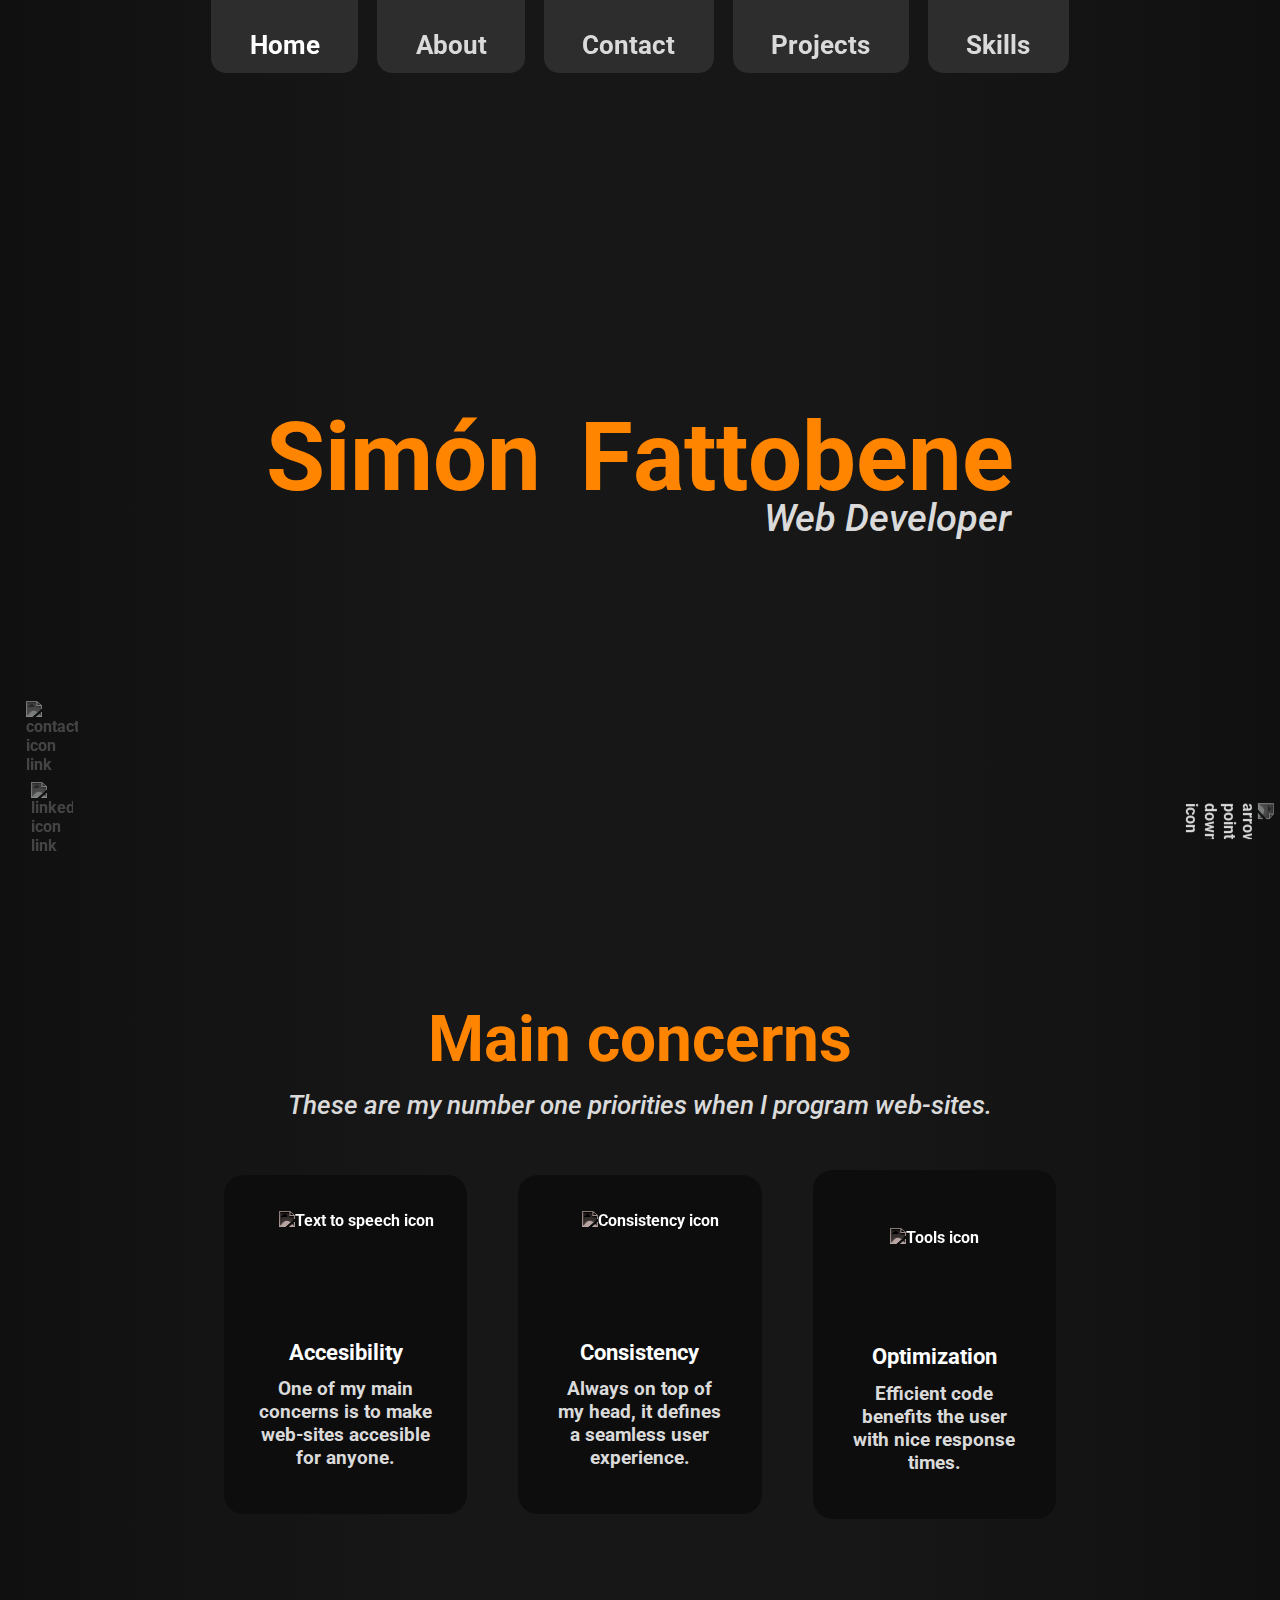
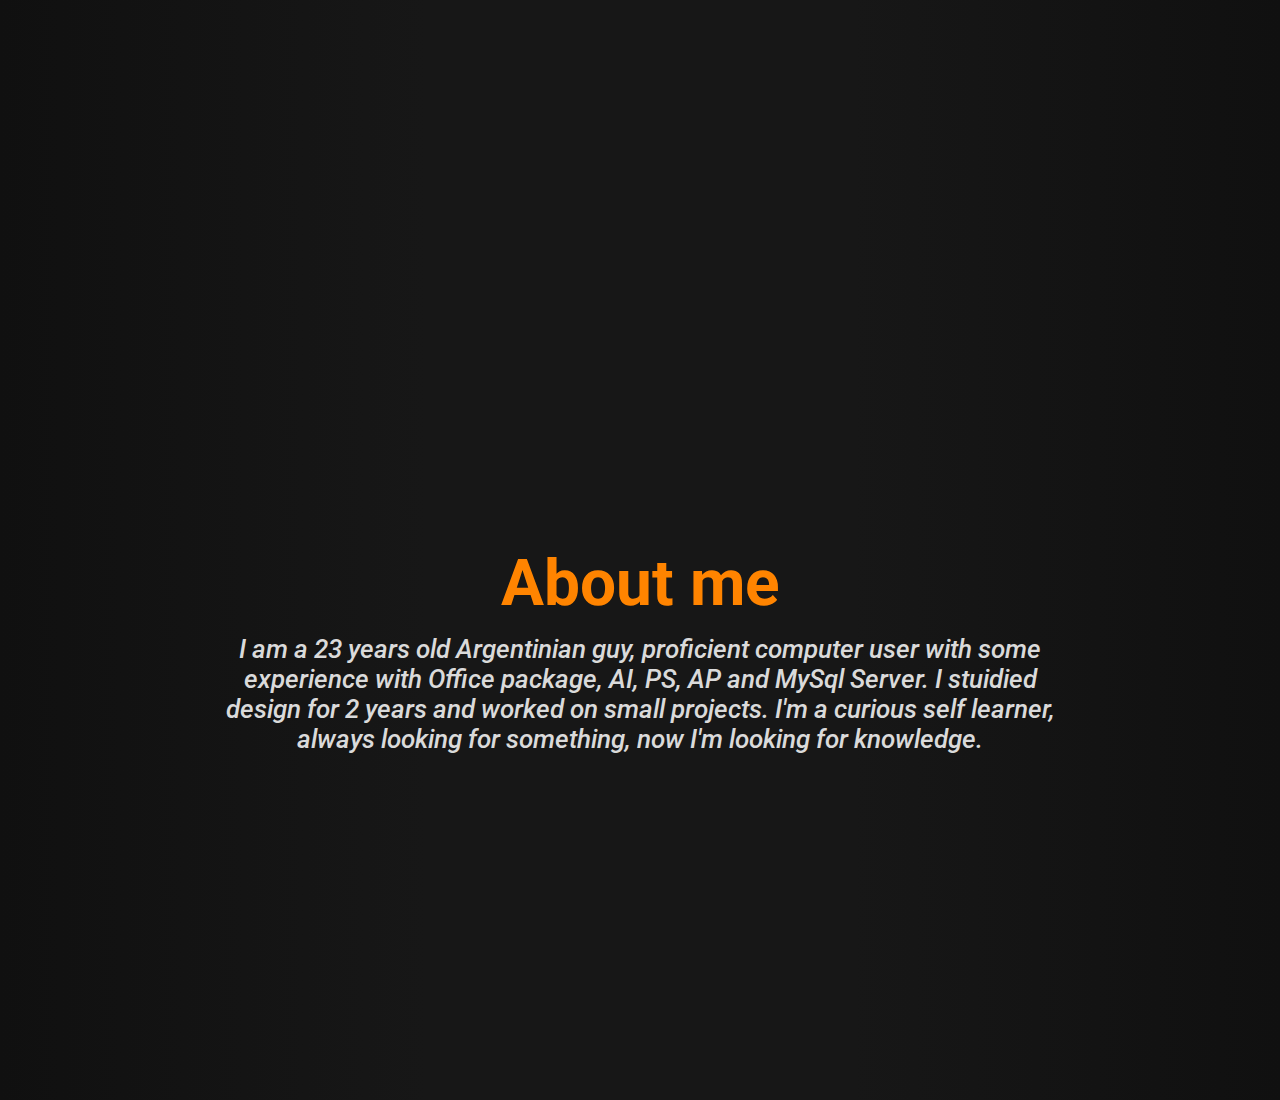
==== root/index.html @ 021c1355 "aplique sass a todo el proyecto" ====
<!DOCTYPE html>
<html lang="en">
<head>
	<meta charset="UTF-8">
	<meta http-equiv="X-UA-Compatible" content="IE=edge">
	<meta name="viewport" content="width=device-width, initial-scale=1.0">
	<title>Simon Fattobene</title>
	<link rel="stylesheet" href="./css/styles.css">
	<link rel="preconnect" href="https://fonts.googleapis.com">
	<link rel="preconnect" href="https://fonts.gstatic.com" crossorigin>
	<link href="https://fonts.googleapis.com/css2?family=Roboto:ital,wght@0,700;1,300;1,500;1,700&display=swap" rel="stylesheet">
</head>
<!-- This is the menu -->
<body>
	<nav id="nav__menu">
		<ul id="nav__menu__ul">
			<li class="nav__menu__ul-li" id="menu__li-home"><a style="color:#ffffff;" href="./index.html" class="menu__item">Home</a></li>
			<li class="nav__menu__ul-li" id="menu__li-about"><a href="./pages/about.html" class="menu__item">About</a></li>
			<li class="nav__menu__ul-li" id="menu__li-contact"><a href="./pages/contact.html" class="menu__item">Contact</a></li>
			<li class="nav__menu__ul-li" id="menu__li-projects"><a href="./pages/projects.html" class="menu__item">Projects</a></li>
			<li class="nav__menu__ul-li" id="menu__li-skills"><a href="./pages/skills.html" class="menu__item">Skills</a></li>
		</ul>
	</nav>
<!-- These are the tags that appear on start-up on the Home page -->
	<header id="header">
		<div id="header__h1-group">
			<span id="header_h1-1">S</span>
			<span id="header_h1-2">i</span>
			<span id="header_h1-3">m</span>
			<span id="header_h1-4">ó</span>
			<span id="header_h1-5">n</span>
			<span id="header_h1-space"></span>
			<span id="header_h1-6">F</span>
			<span id="header_h1-7">a</span>
			<span id="header_h1-8">t</span>
			<span id="header_h1-9">t</span>
			<span id="header_h1-10">o</span>
			<span id="header_h1-11">b</span>
			<span id="header_h1-12">e</span>
			<span id="header_h1-13">n</span>
			<span id="header_h1-14">e</span>
		</div>
		<div id="header__title-blocker"></div>
		<h1 id="home-title">Simón Fattobene</h1>
		<h2 id="h1-subtitle">Web Developer</h2>
		<div id="scroll-indicator">
			<img id="scroll-indicator-icon" src="https://cdn-icons-png.flaticon.com/512/32/32195.png" alt="arrow pointing downwards icon">
		</div>
	</header>
<!-- These is section 1 of the Home page "Main concerns" -->
	<section id="home__section1">
		<div id="home__section-1__titles">
			<h2 class="title">Main concerns</h2>
			<p class="text-paragraph">These are my number one priorities when I program web-sites.</p>
		</div>
		<div id="concern-div">
			<div id="accesibility-background">
				<div id="accesibility">
					<img class="concern-image" id="concern-acc" src="https://cdn-icons-png.flaticon.com/512/6805/6805674.png" alt="Text to speech icon">
					<h3 class="concern-title">Accesibility</h3>
					<p class="concern-text">One of my main concerns is to make web-sites accesible for anyone.</p>
				</div>
			</div>
			<div id="consistency-background">
				<div id="consistency">
					<img class="concern-image" id="concern-con" src="https://cdn-icons-png.flaticon.com/512/7256/7256754.png" alt="Consistency icon">
					<h3 class="concern-title">Consistency</h3>
					<p class="concern-text">Always on top of my head, it defines a seamless user experience.</p>
				</div>
			</div>
			<div id="optimization-background">
				<div id="optimization">
					<img class="concern-image" id="concern-opt" src="https://cdn-icons-png.flaticon.com/512/535/535624.png" alt="Tools icon">
					<h3 class="concern-title">Optimization</h3>
					<p class="concern-text">Efficient code benefits the user with nice response times.</p>
				</div>
			</div>
		</div>
	</section>
<!-- This is section 2 of the Home page "About me" -->
	<section id="home__section2">
		<div id="home__section-2__titles">
			<h2 class="subtitle2">About me</h2>
			<p class="text-paragraph" id="text2">I am a 23 years old Argentinian guy, proficient computer user with some experience with Office package, AI, PS, AP and MySql Server. I stuidied design for 2 years and worked on small projects. I'm a curious self learner, always looking for something, now I'm looking for knowledge.</p>
		</div>
	</section>
<!-- This is the footer -->
	<footer>
		<a href="https://www.linkedin.com/in/simon-fattobene-11579220a/" target="_blank"><img class="linkedin-icon-link" src="https://cdn-icons-png.flaticon.com/512/1384/1384014.png" alt="linkedin icon link"></img></a>
		<a href="./pages/contact.html" target="_blank"><img class="mail-icon-link" src="https://icons.veryicon.com/png/o/miscellaneous/icon-library-of-grey-sun/mail-300.png" alt="contact icon link"></img></a>
	</footer>
</body>
</html>
---- root/css/styles.css ----
* {
  margin: 0;
  padding: 0;
  box-sizing: border-box;
  font-family: "Roboto", sans-serif;
  font-weight: 700;
}

/* MOBILE MOBILE MOBILE MOBILE MOBILE MOBILE MOBILE MOBILE MOBILE MOBILE MOBILE MOBILE MOBILE MOBILE MOBILE MOBILE MOBILE MOBILE MOBILE MOBILE */
a:link, a:visited {
  text-decoration: none;
  color: rgb(13, 13, 13);
}

a:active {
  color: #ff8400;
  transition: color 0.1s;
}

nav {
  display: grid;
  grid-template-rows: 40vh;
  width: 100%;
  align-items: center;
  justify-content: center;
  z-index: 4;
  background-color: #ff8400;
}
nav ul {
  display: grid;
  grid-template-rows: 0.5fr 1fr 1fr 1fr 1fr 1fr 0.5fr;
  height: 40vh;
  width: 100%;
  justify-content: center;
  align-items: center;
  right: 0vw;
  top: 0vw;
  z-index: 4;
  list-style-type: none;
  background-color: #ff8400;
}
nav ul li {
  margin-top: 0vw;
  text-align: center;
  font-size: 5vh;
  -webkit-user-select: none;
     -moz-user-select: none;
      -ms-user-select: none;
          user-select: none;
  background-color: none;
}

#menu__li-home {
  -webkit-animation-duration: 2.275s;
          animation-duration: 2.275s;
  grid-row-start: 2;
}

#menu__li-about {
  -webkit-animation-duration: 2.05s;
          animation-duration: 2.05s;
  grid-row-start: 3;
}

#menu__li-contact {
  -webkit-animation-duration: 1.825s;
          animation-duration: 1.825s;
  grid-row-start: 4;
}

#menu__li-projects {
  -webkit-animation-duration: 1.6s;
          animation-duration: 1.6s;
  grid-row-start: 5;
}

#menu__li-skills {
  -webkit-animation-duration: 1.375s;
          animation-duration: 1.375s;
  grid-row-start: 6;
}

/* footer icons styling */
.linkedin-icon-link {
  position: fixed;
  bottom: 5vh;
  left: 2.4vw;
  width: 7vw;
  -webkit-animation-name: appear-footer;
          animation-name: appear-footer;
  -webkit-animation-duration: 0.925s;
          animation-duration: 0.925s;
  transition: transform 0.3s;
  z-index: 99999;
  -webkit-user-select: none;
     -moz-user-select: none;
      -ms-user-select: none;
          user-select: none;
  filter: invert(99%) sepia(3%) saturate(3%) hue-rotate(250deg) brightness(112%) contrast(71%);
}

.mail-icon-link {
  z-index: 99999;
  position: fixed;
  bottom: 12vh;
  left: 1.5vw;
  width: 9vw;
  -webkit-animation-name: appear-footer;
          animation-name: appear-footer;
  -webkit-animation-duration: 0.7s;
          animation-duration: 0.7s;
  transition: transform 0.3s;
  -webkit-user-select: none;
     -moz-user-select: none;
      -ms-user-select: none;
          user-select: none;
  filter: invert(99%) sepia(3%) saturate(3%) hue-rotate(250deg) brightness(112%) contrast(71%);
}

.linkedin-icon-link:active, .mail-icon-link:active {
  transform: rotate(-15deg);
  filter: invert(58%) sepia(85%) saturate(2466%) hue-rotate(357deg) brightness(97%) contrast(110%);
}

@-webkit-keyframes appear-footer {
  from {
    transform: translate(-15vw);
  }
  to {
    transform: translate(0vw);
  }
}

@keyframes appear-footer {
  from {
    transform: translate(-15vw);
  }
  to {
    transform: translate(0vw);
  }
}
/* [global] Section-title styling */
.title {
  color: #ff8400;
  font-size: 9.5vw;
  margin-top: 8vw;
  text-align: center;
}

/* [global] Section-subtitle styling */
.text-paragraph {
  color: rgb(218, 218, 218);
  font-size: 5vw;
  width: 80vw;
  text-align: center;
  margin-top: 1vw;
  font-family: "Roboto", sans-serif;
  font-weight: 500;
  font-style: italic;
  -webkit-animation-duration: 2s;
          animation-duration: 2s;
  -webkit-animation-name: projectappear;
          animation-name: projectappear;
}

/* scroll indicator arrow styling */
#scroll-indicator-icon {
  position: fixed;
  bottom: 3.7vh;
  right: 2.7vw;
  transform: rotate(90deg);
  width: 6.2vw;
  -webkit-user-select: none;
     -moz-user-select: none;
      -ms-user-select: none;
          user-select: none;
  -webkit-animation: appear-popup 4s, backnforward 1s infinite;
          animation: appear-popup 4s, backnforward 1s infinite;
  filter: invert(99%) sepia(3%) saturate(3%) hue-rotate(250deg) brightness(112%) contrast(71%);
  z-index: 9999;
}

@-webkit-keyframes appear-popup {
  0% {
    opacity: 0;
  }
  75% {
    opacity: 0;
  }
  100% {
    opacity: 1;
  }
}

@keyframes appear-popup {
  0% {
    opacity: 0;
  }
  75% {
    opacity: 0;
  }
  100% {
    opacity: 1;
  }
}
@-webkit-keyframes backnforward {
  0% {
    transform: translate(0vw, -2vw);
  }
  50% {
    transform: translate(0vw, 0vw);
  }
  100% {
    transform: translate(0vw, -2vw);
  }
}
@keyframes backnforward {
  0% {
    transform: translate(0vw, -2vw);
  }
  50% {
    transform: translate(0vw, 0vw);
  }
  100% {
    transform: translate(0vw, -2vw);
  }
}
/* hidding the obligatory h1 */
#home-title {
  display: none;
}

#header {
  height: 100vh;
  width: 100%;
  display: flex;
  flex-direction: column;
  align-items: center;
  justify-content: center;
  background: linear-gradient(to left, rgb(16, 16, 16), rgb(23, 23, 23), rgb(23, 23, 23), rgb(16, 16, 16));
}

/* header-title "Simon Fattobene" letters group */
#header__h1-group {
  display: flex;
  font-size: 12vw;
  font-family: "Roboto", sans-serif;
  color: #ff8400;
  -webkit-user-select: none;
     -moz-user-select: none;
      -ms-user-select: none;
          user-select: none;
  position: relative;
  top: 0vw;
}

/* header-title.Space between "Simon Fattobene" */
#header_h1-space {
  width: 3vw;
}

/* header-title.Individual letter styling */
#header_h1-1, #header_h1-2, #header_h1-3, #header_h1-4, #header_h1-5, #header_h1-6, #header_h1-7,
#header_h1-8, #header_h1-9, #header_h1-10, #header_h1-11, #header_h1-12, #header_h1-13, #header_h1-14 {
  -webkit-animation-name: animacion;
          animation-name: animacion;
  position: relative;
  top: 6.8vh;
  transition: text-shadow 0.1s;
  cursor: pointer;
}

#header_h1-1:active, #header_h1-2:active, #header_h1-3:active, #header_h1-4:active, #header_h1-5:active, #header_h1-6:active, #header_h1-7:active,
#header_h1-8:active, #header_h1-9:active, #header_h1-10:active, #header_h1-11:active, #header_h1-12:active, #header_h1-13:active, #header_h1-14:active {
  color: #fff3d8;
  text-shadow: 0vw 0vw 0.5vw #ffc04b;
}

/* header-title.Individual letter animation duration */
#header_h1-1 {
  -webkit-animation-duration: 520ms;
          animation-duration: 520ms;
}

#header_h1-2 {
  -webkit-animation-duration: 560ms;
          animation-duration: 560ms;
}

#header_h1-3 {
  -webkit-animation-duration: 620ms;
          animation-duration: 620ms;
}

#header_h1-4 {
  -webkit-animation-duration: 700ms;
          animation-duration: 700ms;
}

#header_h1-5 {
  -webkit-animation-duration: 800ms;
          animation-duration: 800ms;
}

#header_h1-6 {
  -webkit-animation-duration: 920ms;
          animation-duration: 920ms;
}

#header_h1-7 {
  -webkit-animation-duration: 1060ms;
          animation-duration: 1060ms;
}

#header_h1-8 {
  -webkit-animation-duration: 1220ms;
          animation-duration: 1220ms;
}

#header_h1-9 {
  -webkit-animation-duration: 1400ms;
          animation-duration: 1400ms;
}

#header_h1-10 {
  -webkit-animation-duration: 1600ms;
          animation-duration: 1600ms;
}

#header_h1-11 {
  -webkit-animation-duration: 1820ms;
          animation-duration: 1820ms;
}

#header_h1-12 {
  -webkit-animation-duration: 2060ms;
          animation-duration: 2060ms;
}

#header_h1-13 {
  -webkit-animation-duration: 2320ms;
          animation-duration: 2320ms;
}

#header_h1-14 {
  -webkit-animation-duration: 2600ms;
          animation-duration: 2600ms;
}

@-webkit-keyframes animacion {
  from {
    transform: translate(0vw, 14vw);
  }
  to {
    transform: translate(0vw, 0vw);
  }
}

@keyframes animacion {
  from {
    transform: translate(0vw, 14vw);
  }
  to {
    transform: translate(0vw, 0vw);
  }
}
/* header-blocker.Coloured plane that blocks letters on header-title startup */
#header__title-blocker {
  display: flex;
  position: relative;
  top: 5vh;
  left: 0vw;
  background: linear-gradient(to left, rgb(16, 16, 16), rgb(23, 23, 23), rgb(23, 23, 23), rgb(16, 16, 16));
  z-index: 2;
  height: 12vh;
  width: 100%;
}

/* header-subtitle styling */
#h1-subtitle {
  font-size: 4.7vh;
  color: rgb(218, 218, 218);
  width: 80vw;
  display: flex;
  justify-content: flex-end;
  -webkit-user-select: none;
     -moz-user-select: none;
      -ms-user-select: none;
          user-select: none;
  position: relative;
  bottom: 7vh;
  left: 6vw;
  z-index: 3;
  -webkit-animation-name: subtitlefadein;
          animation-name: subtitlefadein;
  -webkit-animation-duration: 2.5s;
          animation-duration: 2.5s;
  transition: transform 0.5s;
  font-family: "Roboto", sans-serif;
  font-weight: 500;
  font-style: italic;
}

@-webkit-keyframes subtitlefadein {
  from {
    opacity: 0;
  }
  to {
    opacity: 1;
  }
}

@keyframes subtitlefadein {
  from {
    opacity: 0;
  }
  to {
    opacity: 1;
  }
}
/* Section 1 "Main concerns" styling */
#home__section1 {
  height: 100%;
  width: 100%;
  display: grid;
  align-items: center;
  justify-content: center;
  grid-template-areas: "titles" "concerns" "space";
  grid-template-rows: 1fr 4fr;
  padding-bottom: 25vw;
  background: linear-gradient(to left, rgb(16, 16, 16), rgb(23, 23, 23), rgb(23, 23, 23), rgb(16, 16, 16));
}

/* Concerns configuring */
#home__section-1__titles {
  display: flex;
  grid-area: titles;
  justify-content: center;
  flex-direction: column;
}

/* Group of concerns div configuring */
#concern-div {
  display: flex;
  grid-area: concerns;
  gap: 0vw;
  flex-direction: column;
  align-items: center;
  justify-content: center;
  width: 100%;
}

.concern-image {
  height: 18vw;
  position: relative;
  right: -5%;
  filter: invert(100%) sepia(100%) saturate(38%) hue-rotate(321deg) brightness(110%) contrast(110%);
}

#concern-opt {
  margin-top: 2.5vh;
  height: 14vw;
  margin-bottom: 1vw;
}

#concern-con {
  position: relative;
  right: -5%;
}

#concern-acc {
  position: relative;
  left: 5%;
}

.concern-title {
  margin-top: 1vh;
  color: #ffffff;
  font-size: 7vw;
  position: relative;
  right: 10%;
}

.concern-text {
  color: rgb(218, 218, 218);
  font-size: 4vw;
  width: 100%;
  margin-top: 1vw;
  grid-column: span 2;
  text-align: center;
}

#accesibility-background, #consistency-background, #optimization-background {
  background-color: rgb(13, 13, 13);
  margin-top: 5.5vh;
  padding: 3vh 0vw 3vh 0vw;
  width: 80vw;
  border-radius: 20px;
  text-align: center;
  justify-content: center;
  align-items: center;
}

/* Home page concern boxes */
#accesibility, #consistency, #optimization {
  text-align: center;
  display: grid;
  grid-template-columns: 1fr 1fr;
  grid-template-rows: 1fr 1fr;
  justify-content: center;
  align-items: center;
  position: relative;
  left: 10%;
  width: 80%;
}

/* Section 2 "About me" styling */
#home__section2 {
  height: 100vh;
  width: 100%;
  display: grid;
  grid-template-rows: 1fr;
  justify-content: center;
  background: linear-gradient(to left, rgb(16, 16, 16), rgb(23, 23, 23), rgb(23, 23, 23), rgb(16, 16, 16));
}

#home__section-2__titles {
  display: flex;
  flex-direction: column;
  justify-content: center;
  align-items: center;
}

/* About-me subtitle styling */
.subtitle2 {
  color: #ff8400;
  font-size: 9.5vw;
  text-align: center;
  margin-top: 0;
}

#text2 {
  position: relative;
  bottom: 0vh;
}

/* About page unique section configuring */
.about__section1 {
  height: 100%;
  background: linear-gradient(to left, rgb(16, 16, 16), rgb(23, 23, 23), rgb(23, 23, 23), rgb(16, 16, 16));
  display: grid;
  grid-template-rows: 1fr;
  justify-content: center;
}

#texta {
  margin-bottom: 16vh;
}

#about-title {
  margin-top: 16vh;
}

#contact__unique-section {
  height: 100vh;
  width: 100%;
  background: linear-gradient(to left, rgb(16, 16, 16), rgb(23, 23, 23), rgb(23, 23, 23), rgb(16, 16, 16));
  display: grid;
  grid-template-rows: 1fr;
  align-items: center;
  justify-content: center;
}

#contact-cont {
  align-items: center;
  justify-content: center;
}

#contact-title {
  margin-top: 0vh;
}

#titlec {
  grid-area: titles;
}

#form {
  position: relative;
  grid-area: form;
  bottom: 0vh;
}

/* Contact page form input configuring */
.inputs {
  align-items: center;
  justify-content: center;
  display: grid;
  grid-template-columns: 50% 50%;
  grid-template-rows: 1fr 1fr 2.9fr;
  gap: 1vw;
}

#subject {
  grid-column: span 2;
}

/* Contact page form text inputs styling */
.input {
  color: rgb(218, 218, 218);
  background-color: rgb(29, 29, 29);
  border: 0px;
  font-size: 2.5vh;
  font-weight: 300;
  font-style: italic;
  padding: 1vw 0.5vw 1vw 1vw;
  border-radius: 10px;
  outline: none;
}

.input:focus {
  background-color: rgb(34, 34, 34);
  outline: none;
}

#message {
  resize: none;
  grid-column: span 2;
}

.buttons {
  display: flex;
  flex-direction: row;
  align-items: center;
  justify-content: space-between;
  grid-column: span 2;
}

.subtitle-contact {
  color: rgb(218, 218, 218);
  font-size: 2vw;
  width: 80vw;
  text-align: center;
  margin-bottom: 0.8vw;
  font-family: "Roboto", sans-serif;
  font-weight: 500;
  font-style: italic;
}

#form-text {
  color: rgb(113, 113, 113);
  font-size: 2.5vh;
  font-family: "Roboto", sans-serif;
  font-weight: 500;
  font-style: italic;
  margin-top: 2vw;
  width: 50vw;
}

/* Contact button configuring */
.btn {
  font-size: 2.5vh;
  cursor: pointer;
  color: #ff8400;
  width: 24vw;
  margin-top: 2vw;
  height: 6vw;
  background-color: transparent;
  border-color: #ff8400;
  border-width: 0.6vw;
  border-radius: 10px;
}

/* Projects page section configuring */
#projects__unique-section {
  height: 100%;
  background: linear-gradient(to left, rgb(16, 16, 16), rgb(23, 23, 23), rgb(23, 23, 23), rgb(16, 16, 16));
  display: grid;
  grid-template-rows: 1fr;
  align-items: center;
  justify-content: center;
  padding-top: 10vh;
}

/* Projects page configuring */
.img-container {
  margin-top: 1vw;
  width: 80vw;
  height: 100%;
  display: grid;
  grid-template-rows: 1fr 1fr;
  grid-template-areas: "project-bbig" "project-cocinarte";
  align-items: center;
  gap: 6vh;
}

.img-project {
  width: 35vw;
  border-radius: 100%;
  margin-top: 0vw;
  background-color: rgb(13, 13, 13);
  padding: 1.5vw;
  position: relative;
  bottom: 12vw;
  -webkit-animation-name: projectappear;
          animation-name: projectappear;
  -webkit-animation-duration: 2s;
          animation-duration: 2s;
}

.cont {
  background-color: rgb(13, 13, 13);
  border-radius: 7vw;
  width: 80vw;
  display: flex;
  flex-direction: column;
  align-items: center;
  margin-top: 10vw;
}

#project-bbig {
  grid-area: project-bbig;
}

#project-cocinarte {
  grid-area: project-cocinarte;
}

.project-text {
  color: rgb(218, 218, 218);
  font-size: 4vh;
  width: 70vw;
  text-align: center;
  position: relative;
  top: -11vw;
  font-family: "Roboto", sans-serif;
  font-weight: 500;
  font-style: italic;
  -webkit-animation-name: projectappear;
          animation-name: projectappear;
  -webkit-animation-duration: 2s;
          animation-duration: 2s;
}

@-webkit-keyframes projectappear {
  from {
    opacity: 0;
  }
  to {
    opacity: 1;
  }
}

@keyframes projectappear {
  from {
    opacity: 0;
  }
  to {
    opacity: 1;
  }
}
.link-bbig:link {
  color: #ff8400;
}

.link-bbig:visited {
  color: #ff8400;
}

/* Skill page section 1 styling */
.skills__section1 {
  height: 100vh;
  width: 100%;
  background: linear-gradient(to left, rgb(16, 16, 16), rgb(23, 23, 23), rgb(23, 23, 23), rgb(16, 16, 16));
  display: grid;
  grid-template-rows: 3fr 6fr 1fr;
  grid-template-areas: "titles" "skills" "nada";
  justify-content: center;
}

/* Skill page configuring */
#skills-text {
  grid-area: titles;
}

#skill-container {
  display: grid;
  grid-template-rows: 1fr 1fr 1fr 1fr;
  width: 80vw;
  gap: 0vh;
  margin-top: 7vh;
  grid-area: skills;
}

.skills {
  width: 100%;
  height: 7px;
  background-color: rgb(45, 45, 45);
  margin-top: 2vh;
  border-radius: 10px;
}

#skill1 {
  width: 80%;
  height: 7px;
  background-color: #ff8400;
  z-index: 999999;
  -webkit-animation-name: skill1;
          animation-name: skill1;
  -webkit-animation-duration: 2s;
          animation-duration: 2s;
  border-radius: 10px;
}

@-webkit-keyframes skill1 {
  from {
    background-color: rgb(218, 218, 218);
    width: 0%;
  }
  to {
    background-color: #ff8400;
    width: 80%;
  }
}

@keyframes skill1 {
  from {
    background-color: rgb(218, 218, 218);
    width: 0%;
  }
  to {
    background-color: #ff8400;
    width: 80%;
  }
}
#skill2 {
  width: 45%;
  height: 7px;
  background-color: #ff8400;
  z-index: 999999;
  -webkit-animation-name: skill2;
          animation-name: skill2;
  -webkit-animation-duration: 2s;
          animation-duration: 2s;
  border-radius: 10px;
}

@-webkit-keyframes skill2 {
  from {
    background-color: rgb(218, 218, 218);
    width: 0%;
  }
  to {
    background-color: #ff8400;
    width: 45%;
  }
}

@keyframes skill2 {
  from {
    background-color: rgb(218, 218, 218);
    width: 0%;
  }
  to {
    background-color: #ff8400;
    width: 45%;
  }
}
#skill3 {
  width: 20%;
  height: 7px;
  background-color: #ff8400;
  z-index: 999999;
  -webkit-animation-name: skill3;
          animation-name: skill3;
  -webkit-animation-duration: 2s;
          animation-duration: 2s;
  border-radius: 10px;
}

@-webkit-keyframes skill3 {
  from {
    background-color: rgb(218, 218, 218);
    width: 0%;
  }
  to {
    background-color: #ff8400;
    width: 20%;
  }
}

@keyframes skill3 {
  from {
    background-color: rgb(218, 218, 218);
    width: 0%;
  }
  to {
    background-color: #ff8400;
    width: 20%;
  }
}
#skill4 {
  width: 55%;
  height: 7px;
  background-color: #ff8400;
  z-index: 999999;
  -webkit-animation-name: skill4;
          animation-name: skill4;
  -webkit-animation-duration: 2s;
          animation-duration: 2s;
  border-radius: 10px;
}

@-webkit-keyframes skill4 {
  from {
    background-color: rgb(218, 218, 218);
    width: 0%;
  }
  to {
    background-color: #ff8400;
    width: 55%;
  }
}

@keyframes skill4 {
  from {
    background-color: rgb(218, 218, 218);
    width: 0%;
  }
  to {
    background-color: #ff8400;
    width: 55%;
  }
}
.text-skill {
  color: rgb(218, 218, 218);
  font-size: 3.5vh;
  width: 80vw;
  font-family: "Roboto", sans-serif;
  font-weight: 500;
  font-style: italic;
  position: relative;
  top: 2vh;
}

#t-skill {
  margin-top: 13vh;
}

/* MOBILE MOBILE MOBILE MOBILE MOBILE MOBILE MOBILE MOBILE MOBILE MOBILE MOBILE MOBILE MOBILE MOBILE MOBILE MOBILE MOBILE MOBILE MOBILE MOBILE */
/* TABLET TABLET TABLET TABLET TABLET TABLET TABLET TABLET TABLET TABLET TABLET TABLET TABLET TABLET TABLET TABLET TABLET TABLET TABLET TABLET */
@media screen and (min-width: 600px) and (orientation: landscape) {
  ::-webkit-scrollbar {
    -webkit-appearance: none;
  }
  ::-webkit-scrollbar:vertical {
    width: 11px;
  }
  ::-webkit-scrollbar:horizontal {
    height: 11px;
  }
  ::-webkit-scrollbar-thumb {
    border-radius: 8px;
    border: 2px solid #ffffff;
    background-color: rgba(0, 0, 0, 0.5);
  }
  ::-webkit-scrollbar-track {
    background-color: #ffffff;
    border-radius: 8px;
  }
  /*_________________________ Nav _________________________*/
  /* Nav styling */
  a:link, a:visited {
    color: rgb(218, 218, 218);
  }
  a:active {
    color: #ff8400;
  }
  nav {
    position: fixed;
    grid-template-rows: 10vh;
    height: 10vw;
    background-color: transparent;
  }
  nav ul {
    display: flex;
    height: 10vw;
    width: 80vw;
    justify-content: space-evenly;
    background-color: transparent;
  }
  nav ul li {
    margin-top: -4vw;
    padding: 5vw 3vw 1.5vw 3vw;
    border-radius: 15px;
    transition: transform 0.2s;
    font-size: 2.6vw;
    background-color: rgb(45, 45, 45);
  }
  nav ul li:active {
    background-color: rgb(45, 45, 45);
  }
  /* Nav li items opening animations */
  @-webkit-keyframes appear {
    from {
      transform: translate(0vw, -12vw);
    }
    to {
      transform: translate(0vw);
    }
  }
  @keyframes appear {
    from {
      transform: translate(0vw, -12vw);
    }
    to {
      transform: translate(0vw);
    }
  }
  #menu__li-home, #menu__li-about, #menu__li-contact, #menu__li-projects, #menu__li-skills {
    -webkit-animation-name: appear;
            animation-name: appear;
  }
  #menu__li-home {
    -webkit-animation-duration: 2.275s;
            animation-duration: 2.275s;
  }
  #menu__li-about {
    -webkit-animation-duration: 2.05s;
            animation-duration: 2.05s;
  }
  #menu__li-contact {
    -webkit-animation-duration: 1.825s;
            animation-duration: 1.825s;
  }
  #menu__li-projects {
    -webkit-animation-duration: 1.6s;
            animation-duration: 1.6s;
  }
  #menu__li-skills {
    -webkit-animation-duration: 1.375s;
            animation-duration: 1.375s;
  }
  /* footer icons styling */
  .linkedin-icon-link {
    width: 5vw;
  }
  .mail-icon-link {
    bottom: 14vh;
    left: 2vw;
    width: 6.2vw;
  }
  /* [global] Section-title styling */
  .title {
    font-size: 6.5vw;
  }
  /* [global] Section-subtitle styling */
  .text-paragraph {
    font-size: 3vw;
    width: 70vw;
  }
  /* scroll indicator arrow styling */
  #scroll-indicator-icon {
    width: 4.2vw;
  }
  /* header-title "Simon Fattobene" letters group */
  #header__h1-group {
    font-size: 8.5vw;
    top: 2vw;
  }
  /* header-title.Individual letter styling */
  #header_h1-1, #header_h1-2, #header_h1-3, #header_h1-4, #header_h1-5, #header_h1-6, #header_h1-7,
#header_h1-8, #header_h1-9, #header_h1-10, #header_h1-11, #header_h1-12, #header_h1-13, #header_h1-14 {
    top: 3.8vw;
  }
  @-webkit-keyframes animacion {
    from {
      transform: translate(0vw, 7vw);
    }
    to {
      transform: translate(0vw, 0vw);
    }
  }
  @keyframes animacion {
    from {
      transform: translate(0vw, 7vw);
    }
    to {
      transform: translate(0vw, 0vw);
    }
  }
  /* header-blocker.Coloured plane that blocks letters on header-title startup */
  #header__title-blocker {
    top: 4.4vw;
    height: 7vw;
  }
  /* header-subtitle styling */
  #h1-subtitle {
    font-size: 3.5vw;
    width: 55vw;
    bottom: 3vh;
    left: 5vw;
  }
  /* Section 1 "Main concerns" styling */
  #home__section1 {
    height: 100vh;
    grid-template-rows: 1fr 1fr 2fr;
  }
  /* Group of concerns div configuring */
  #concern-div {
    gap: 4vw;
    flex-direction: row;
    width: 70vw;
  }
  .concern-image {
    height: 10vw;
    right: 0;
  }
  #concern-opt {
    height: 8vw;
  }
  .concern-title {
    margin-top: 0vh;
    font-size: 2.5vw;
    right: 0;
  }
  .concern-text {
    font-size: 1.65vw;
    width: 80%;
    margin-top: 1vw;
  }
  #accesibility-background, #consistency-background, #optimization-background {
    padding: 4vh 1vw 5vh 1vw;
    width: 27vw;
  }
  /* Home page concern boxes */
  #accesibility, #consistency, #optimization {
    display: flex;
    flex-direction: column;
    justify-content: center;
    align-items: center;
    width: 100%;
    left: 0%;
  }
  /* About-me subtitle styling */
  .subtitle2 {
    font-size: 6.5vw;
  }
  #texta {
    margin-bottom: 12vh;
  }
  #contact-title {
    margin-top: 8vh;
  }
  /* Contact page form text inputs styling */
  .input {
    font-size: 1.5vw;
  }
  .subtitle-contact {
    width: 65vw;
  }
  #form-text {
    font-size: 1.5vw;
    margin-top: 0;
  }
  /* Contact button configuring */
  .btn {
    font-size: 1.5vw;
    width: 12vw;
    height: 3vw;
    margin-top: 0;
    border-width: 0.3vw;
  }
  /* Projects page section configuring */
  #projects__unique-section {
    padding-bottom: 30vh;
  }
  /* Projects page configuring */
  .img-container {
    width: 70vw;
    row-gap: 20vh;
  }
  .img-project {
    width: 25vw;
  }
  .cont {
    width: 70vw;
    height: 100%;
    margin-top: 25vw;
  }
  .project-text {
    font-size: 3vw;
    width: 60vw;
  }
  #skill-container {
    gap: 1vh;
    margin-top: 5vh;
  }
  .text-skill {
    font-size: 1.5vw;
    width: 70vw;
  }
  #text-s {
    grid-row-start: auto;
    width: 100%;
  }
  #t-skill {
    margin-top: 16vh;
  }
}
/* TABLET TABLET TABLET TABLET TABLET TABLET TABLET TABLET TABLET TABLET TABLET TABLET TABLET TABLET TABLET TABLET TABLET TABLET TABLET TABLET */
/* DESKTOP DESKTOP DESKTOP DESKTOP DESKTOP DESKTOP DESKTOP DESKTOP DESKTOP DESKTOP DESKTOP DESKTOP DESKTOP DESKTOP DESKTOP DESKTOP DESKTOP DESKTOP */
@media screen and (min-width: 1024px) and (orientation: landscape) {
  /*_________________________ Nav _________________________*/
  /* Nav styling */
  a:hover {
    color: #ffffff;
    transition: color 0.2s;
  }
  nav ul {
    display: flex;
    width: 70vw;
  }
  nav ul li {
    padding: 5vw 3vw 1vw 3vw;
    transition: transform 0.2s;
    font-size: 2vw;
  }
  nav ul li:hover {
    background-color: rgb(70, 70, 70);
  }
  nav ul li:active {
    background-color: rgb(45, 45, 45);
  }
  /* Nav li items opening animations */
  #menu__li-home:hover, #menu__li-about:hover, #menu__li-contact:hover, #menu__li-projects:hover, #menu__li-skills:hover {
    transform: translate(0vw, 1vw);
  }
  /* footer icons styling */
  .linkedin-icon-link {
    width: 3.3vw;
  }
  .mail-icon-link {
    width: 4.1vw;
  }
  .linkedin-icon-link:hover, .mail-icon-link:hover {
    transform: rotate(-15deg);
    filter: invert(95%) sepia(97%) saturate(7121%) hue-rotate(181deg) brightness(118%) contrast(100%);
  }
  /* [global] Section-title styling */
  .title {
    font-size: 5vw;
  }
  /* [global] Section-subtitle styling */
  .text-paragraph {
    font-size: 2vw;
    width: 65vw;
  }
  /* scroll indicator arrow styling */
  #scroll-indicator-icon {
    width: 2.8vw;
  }
  /* header-title "Simon Fattobene" letters group */
  #header__h1-group {
    font-size: 7.5vw;
    top: 2vw;
  }
  /* header-title.Individual letter styling */
  #header_h1-1, #header_h1-2, #header_h1-3, #header_h1-4, #header_h1-5, #header_h1-6, #header_h1-7,
#header_h1-8, #header_h1-9, #header_h1-10, #header_h1-11, #header_h1-12, #header_h1-13, #header_h1-14 {
    top: 3.8vw;
  }
  #header_h1-1:hover, #header_h1-2:hover, #header_h1-3:hover, #header_h1-4:hover, #header_h1-5:hover, #header_h1-6:hover, #header_h1-7:hover,
#header_h1-8:hover, #header_h1-9:hover, #header_h1-10:hover, #header_h1-11:hover, #header_h1-12:hover, #header_h1-13:hover, #header_h1-14:hover {
    text-shadow: 0vw 0vw 0.25vw #ff8400;
  }
  @-webkit-keyframes animacion {
    from {
      transform: translate(0vw, 7vw);
    }
    to {
      transform: translate(0vw, 0vw);
    }
  }
  @keyframes animacion {
    from {
      transform: translate(0vw, 7vw);
    }
    to {
      transform: translate(0vw, 0vw);
    }
  }
  /* header-blocker.Coloured plane that blocks letters on header-title startup */
  #header__title-blocker {
    top: 4.4vw;
    height: 7vw;
  }
  /* header-subtitle styling */
  #h1-subtitle {
    font-size: 3vw;
    left: 0;
    width: 58vw;
    bottom: 2.6vw;
  }
  #home__section1 {
    grid-template-rows: 1fr 1fr 2fr;
  }
  /* Group of concerns div configuring */
  #concern-div {
    width: 65vw;
  }
  .concern-title {
    font-size: 1.75vw;
  }
  .concern-text {
    font-size: 1.5vw;
  }
  /* About-me subtitle styling */
  .subtitle2 {
    font-size: 5vw;
  }
  .btn:hover {
    background: linear-gradient(to right, #ff8400 0%, #ffffff 50%, #ff8400 100%);
    -webkit-background-clip: text;
    background-clip: text;
    -webkit-text-fill-color: transparent;
    background-size: 200% auto;
    -webkit-animation: textShine 1s ease-in-out infinite alternate;
            animation: textShine 1s ease-in-out infinite alternate;
  }
  @-webkit-keyframes textShine {
    to {
      background-position: 200%;
    }
  }
  @keyframes textShine {
    to {
      background-position: 200%;
    }
  }
  /* Projects page configuring */
  .img-container {
    width: 65vw;
    row-gap: 0;
  }
  .img-project {
    width: 17vw;
    margin-top: 5vw;
  }
  .cont {
    width: 65vw;
    height: 120vh;
    margin-top: 10vw;
  }
  .project-text {
    font-size: 2vw;
    width: 56vw;
  }
  .link-bbig:hover {
    background: linear-gradient(to right, #ff8400 0%, #ffffff 50%, #ff8400 100%);
    -webkit-background-clip: text;
    background-clip: text;
    -webkit-text-fill-color: transparent;
    background-size: 200% auto;
    -webkit-animation: textShine 1s ease-in-out infinite alternate;
            animation: textShine 1s ease-in-out infinite alternate;
  }
  .text-skill {
    width: 65vw;
  }
}
/* DESKTOP DESKTOP DESKTOP DESKTOP DESKTOP DESKTOP DESKTOP DESKTOP DESKTOP DESKTOP DESKTOP DESKTOP DESKTOP DESKTOP DESKTOP DESKTOP DESKTOP DESKTOP *//*# sourceMappingURL=styles.css.map */
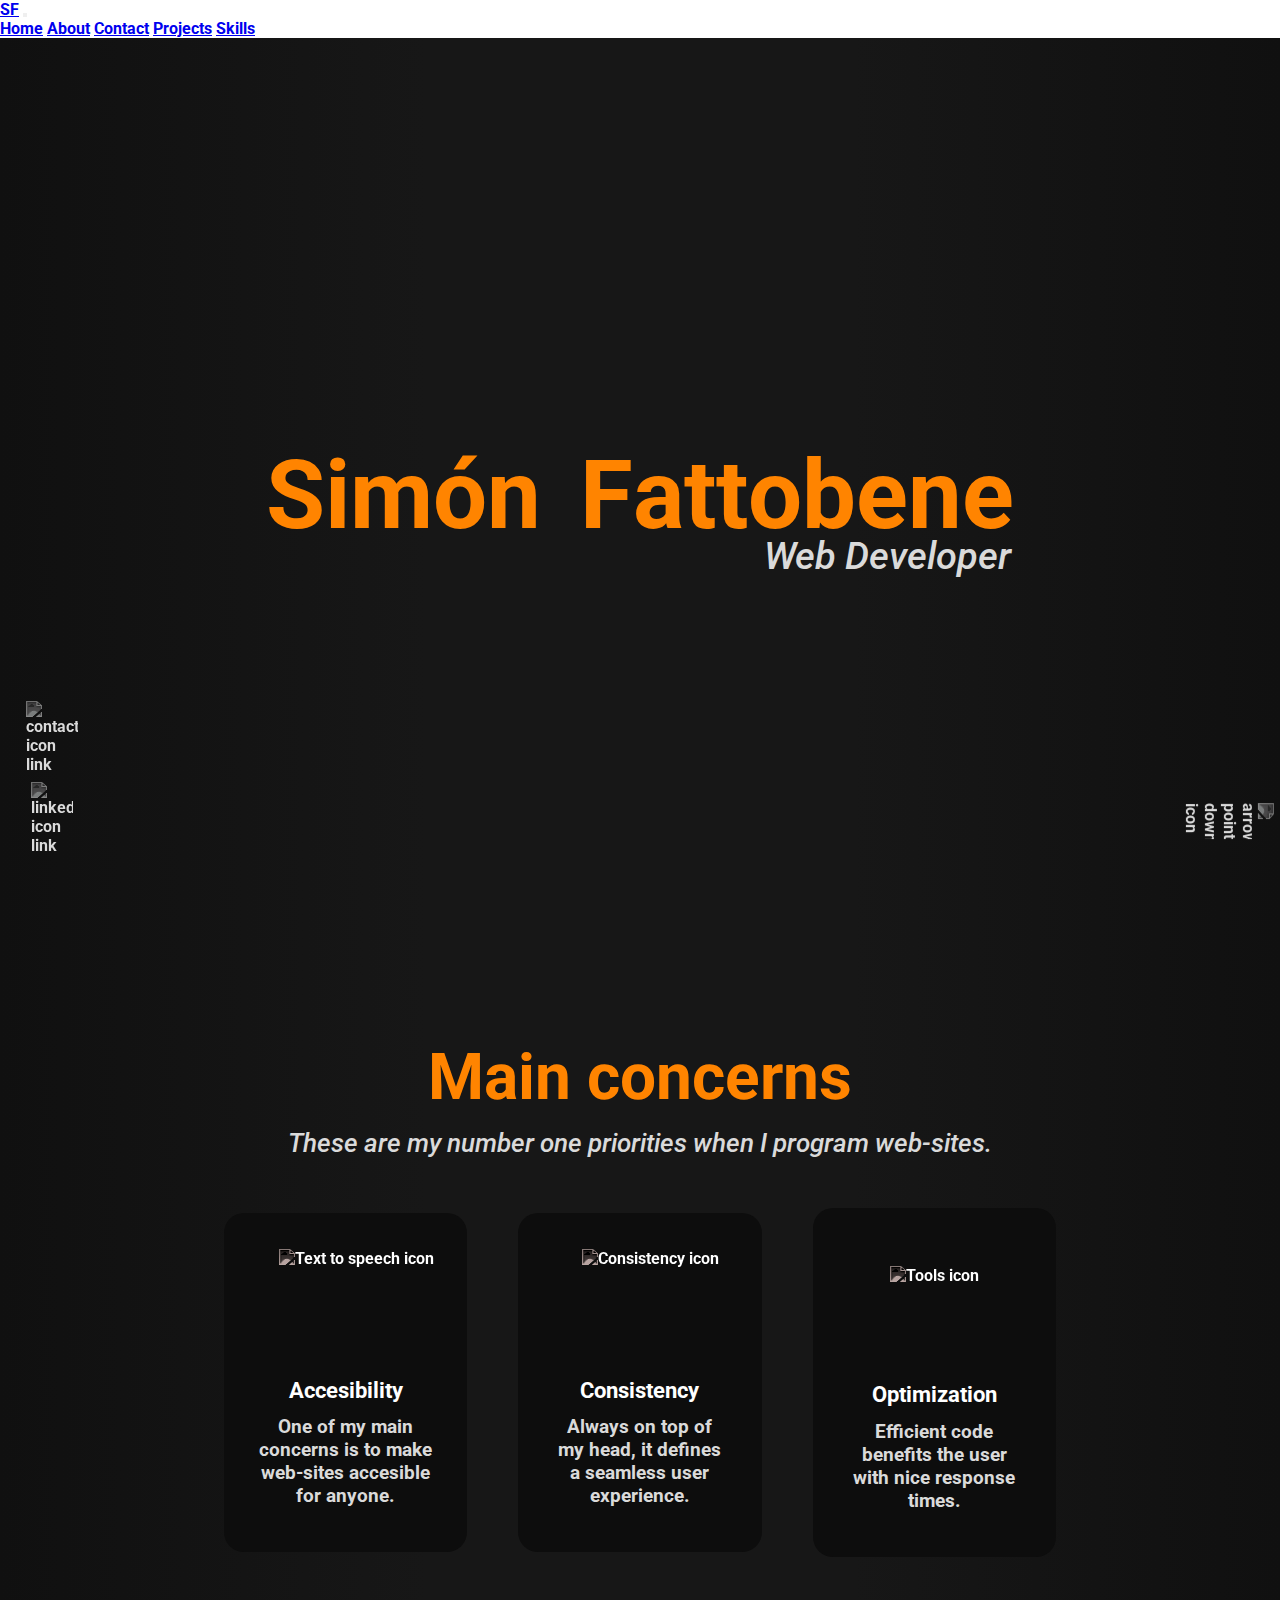
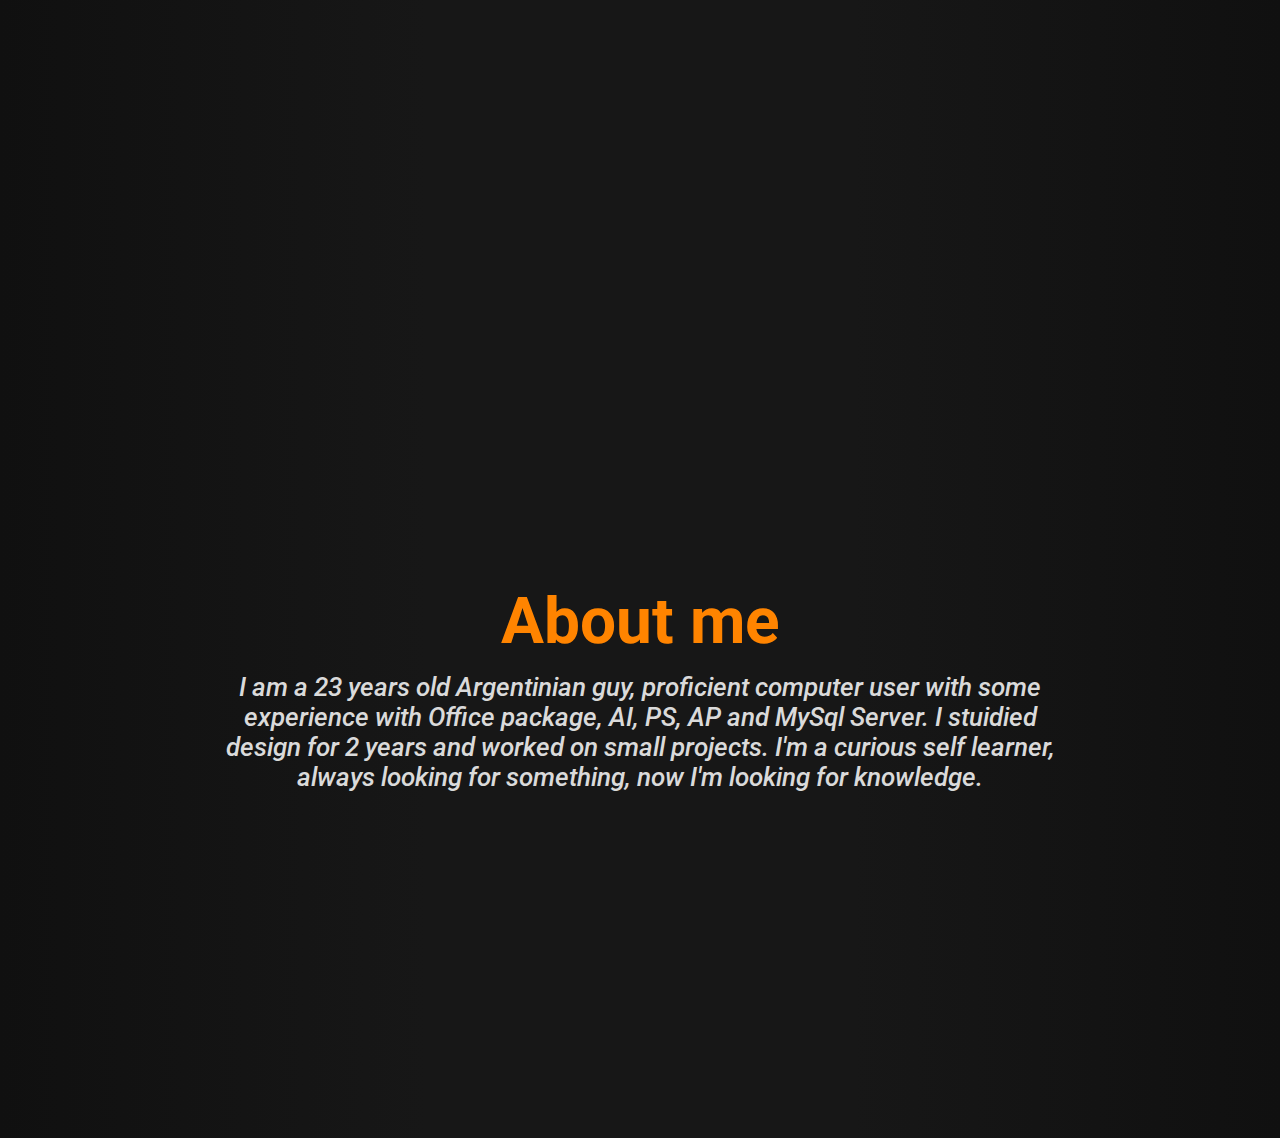
==== commit b8c95f57: "correccion a la estructura del codigo" ====
--- a/root/index.html
+++ b/root/index.html
@@ -9,18 +9,28 @@
 	<link rel="preconnect" href="https://fonts.googleapis.com">
 	<link rel="preconnect" href="https://fonts.gstatic.com" crossorigin>
 	<link href="https://fonts.googleapis.com/css2?family=Roboto:ital,wght@0,700;1,300;1,500;1,700&display=swap" rel="stylesheet">
+	<link href="https://cdn.jsdelivr.net/npm/bootstrap@5.2.0/dist/css/bootstrap.min.css" rel="stylesheet" integrity="sha384-gH2yIJqKdNHPEq0n4Mqa/HGKIhSkIHeL5AyhkYV8i59U5AR6csBvApHHNl/vI1Bx" crossorigin="anonymous">
 </head>
 <!-- This is the menu -->
 <body>
-	<nav id="nav__menu">
-		<ul id="nav__menu__ul">
-			<li class="nav__menu__ul-li" id="menu__li-home"><a style="color:#ffffff;" href="./index.html" class="menu__item">Home</a></li>
-			<li class="nav__menu__ul-li" id="menu__li-about"><a href="./pages/about.html" class="menu__item">About</a></li>
-			<li class="nav__menu__ul-li" id="menu__li-contact"><a href="./pages/contact.html" class="menu__item">Contact</a></li>
-			<li class="nav__menu__ul-li" id="menu__li-projects"><a href="./pages/projects.html" class="menu__item">Projects</a></li>
-			<li class="nav__menu__ul-li" id="menu__li-skills"><a href="./pages/skills.html" class="menu__item">Skills</a></li>
-		</ul>
-	</nav>
+	<script src="https://cdn.jsdelivr.net/npm/bootstrap@5.2.0/dist/js/bootstrap.bundle.min.js" integrity="sha384-A3rJD856KowSb7dwlZdYEkO39Gagi7vIsF0jrRAoQmDKKtQBHUuLZ9AsSv4jD4Xa" crossorigin="anonymous"></script>
+	<nav class="navbar navbar-expand-lg bg-light">
+		<div class="container-fluid">
+		  <a class="navbar-brand" href="#">SF</a>
+		  <button class="navbar-toggler" type="button" data-bs-toggle="collapse" data-bs-target="#navbarNavAltMarkup" aria-controls="navbarNavAltMarkup" aria-expanded="false" aria-label="Toggle navigation">
+			<span class="navbar-toggler-icon"></span>
+		  </button>
+		  <div class="collapse navbar-collapse" id="navbarNavAltMarkup">
+			<div class="navbar-nav">
+			  <a class="nav-link active" aria-current="page" href="./index.html">Home</a>
+			  <a class="nav-link" href="./pages/about.html">About</a>
+			  <a class="nav-link" href="./pages/contact.html">Contact</a>
+			  <a class="nav-link" href="./pages/projects.html">Projects</a>
+			  <a class="nav-link" href="./pages/skills.html">Skills</a>
+			</div>
+		  </div>
+		</div>
+	  </nav>
 <!-- These are the tags that appear on start-up on the Home page -->
 	<header id="header">
 		<div id="header__h1-group">
--- a/root/css/styles.css
+++ b/root/css/styles.css
@@ -7,79 +7,6 @@
 }
 
 /* MOBILE MOBILE MOBILE MOBILE MOBILE MOBILE MOBILE MOBILE MOBILE MOBILE MOBILE MOBILE MOBILE MOBILE MOBILE MOBILE MOBILE MOBILE MOBILE MOBILE */
-a:link, a:visited {
-  text-decoration: none;
-  color: rgb(13, 13, 13);
-}
-
-a:active {
-  color: #ff8400;
-  transition: color 0.1s;
-}
-
-nav {
-  display: grid;
-  grid-template-rows: 40vh;
-  width: 100%;
-  align-items: center;
-  justify-content: center;
-  z-index: 4;
-  background-color: #ff8400;
-}
-nav ul {
-  display: grid;
-  grid-template-rows: 0.5fr 1fr 1fr 1fr 1fr 1fr 0.5fr;
-  height: 40vh;
-  width: 100%;
-  justify-content: center;
-  align-items: center;
-  right: 0vw;
-  top: 0vw;
-  z-index: 4;
-  list-style-type: none;
-  background-color: #ff8400;
-}
-nav ul li {
-  margin-top: 0vw;
-  text-align: center;
-  font-size: 5vh;
-  -webkit-user-select: none;
-     -moz-user-select: none;
-      -ms-user-select: none;
-          user-select: none;
-  background-color: none;
-}
-
-#menu__li-home {
-  -webkit-animation-duration: 2.275s;
-          animation-duration: 2.275s;
-  grid-row-start: 2;
-}
-
-#menu__li-about {
-  -webkit-animation-duration: 2.05s;
-          animation-duration: 2.05s;
-  grid-row-start: 3;
-}
-
-#menu__li-contact {
-  -webkit-animation-duration: 1.825s;
-          animation-duration: 1.825s;
-  grid-row-start: 4;
-}
-
-#menu__li-projects {
-  -webkit-animation-duration: 1.6s;
-          animation-duration: 1.6s;
-  grid-row-start: 5;
-}
-
-#menu__li-skills {
-  -webkit-animation-duration: 1.375s;
-          animation-duration: 1.375s;
-  grid-row-start: 6;
-}
-
 /* footer icons styling */
 .linkedin-icon-link {
   position: fixed;
@@ -139,30 +66,6 @@
     transform: translate(0vw);
   }
 }
-/* [global] Section-title styling */
-.title {
-  color: #ff8400;
-  font-size: 9.5vw;
-  margin-top: 8vw;
-  text-align: center;
-}
-
-/* [global] Section-subtitle styling */
-.text-paragraph {
-  color: rgb(218, 218, 218);
-  font-size: 5vw;
-  width: 80vw;
-  text-align: center;
-  margin-top: 1vw;
-  font-family: "Roboto", sans-serif;
-  font-weight: 500;
-  font-style: italic;
-  -webkit-animation-duration: 2s;
-          animation-duration: 2s;
-  -webkit-animation-name: projectappear;
-          animation-name: projectappear;
-}
-
 /* scroll indicator arrow styling */
 #scroll-indicator-icon {
   position: fixed;
@@ -225,6 +128,30 @@
     transform: translate(0vw, -2vw);
   }
 }
+/* [global] Section-title styling */
+.title {
+  color: #ff8400;
+  font-size: 9.5vw;
+  margin-top: 8vw;
+  text-align: center;
+}
+
+/* [global] Section-subtitle styling */
+.text-paragraph {
+  color: rgb(218, 218, 218);
+  font-size: 5vw;
+  width: 80vw;
+  text-align: center;
+  margin-top: 1vw;
+  font-family: "Roboto", sans-serif;
+  font-weight: 500;
+  font-style: italic;
+  -webkit-animation-duration: 2s;
+          animation-duration: 2s;
+  -webkit-animation-name: projectappear;
+          animation-name: projectappear;
+}
+
 /* hidding the obligatory h1 */
 #home-title {
   display: none;
@@ -967,79 +894,6 @@
     background-color: #ffffff;
     border-radius: 8px;
   }
-  /*_________________________ Nav _________________________*/
-  /* Nav styling */
-  a:link, a:visited {
-    color: rgb(218, 218, 218);
-  }
-  a:active {
-    color: #ff8400;
-  }
-  nav {
-    position: fixed;
-    grid-template-rows: 10vh;
-    height: 10vw;
-    background-color: transparent;
-  }
-  nav ul {
-    display: flex;
-    height: 10vw;
-    width: 80vw;
-    justify-content: space-evenly;
-    background-color: transparent;
-  }
-  nav ul li {
-    margin-top: -4vw;
-    padding: 5vw 3vw 1.5vw 3vw;
-    border-radius: 15px;
-    transition: transform 0.2s;
-    font-size: 2.6vw;
-    background-color: rgb(45, 45, 45);
-  }
-  nav ul li:active {
-    background-color: rgb(45, 45, 45);
-  }
-  /* Nav li items opening animations */
-  @-webkit-keyframes appear {
-    from {
-      transform: translate(0vw, -12vw);
-    }
-    to {
-      transform: translate(0vw);
-    }
-  }
-  @keyframes appear {
-    from {
-      transform: translate(0vw, -12vw);
-    }
-    to {
-      transform: translate(0vw);
-    }
-  }
-  #menu__li-home, #menu__li-about, #menu__li-contact, #menu__li-projects, #menu__li-skills {
-    -webkit-animation-name: appear;
-            animation-name: appear;
-  }
-  #menu__li-home {
-    -webkit-animation-duration: 2.275s;
-            animation-duration: 2.275s;
-  }
-  #menu__li-about {
-    -webkit-animation-duration: 2.05s;
-            animation-duration: 2.05s;
-  }
-  #menu__li-contact {
-    -webkit-animation-duration: 1.825s;
-            animation-duration: 1.825s;
-  }
-  #menu__li-projects {
-    -webkit-animation-duration: 1.6s;
-            animation-duration: 1.6s;
-  }
-  #menu__li-skills {
-    -webkit-animation-duration: 1.375s;
-            animation-duration: 1.375s;
-  }
   /* footer icons styling */
   .linkedin-icon-link {
     width: 5vw;
@@ -1049,6 +903,10 @@
     left: 2vw;
     width: 6.2vw;
   }
+  /* scroll indicator arrow styling */
+  #scroll-indicator-icon {
+    width: 4.2vw;
+  }
   /* [global] Section-title styling */
   .title {
     font-size: 6.5vw;
@@ -1057,10 +915,6 @@
   .text-paragraph {
     font-size: 3vw;
     width: 70vw;
-  }
-  /* scroll indicator arrow styling */
-  #scroll-indicator-icon {
-    width: 4.2vw;
   }
   /* header-title "Simon Fattobene" letters group */
   #header__h1-group {
@@ -1169,6 +1023,8 @@
     height: 3vw;
     margin-top: 0;
     border-width: 0.3vw;
+    border-color: #ff8400;
+    color: #ff8400;
   }
   /* Projects page section configuring */
   #projects__unique-section {
@@ -1210,30 +1066,23 @@
 /* TABLET TABLET TABLET TABLET TABLET TABLET TABLET TABLET TABLET TABLET TABLET TABLET TABLET TABLET TABLET TABLET TABLET TABLET TABLET TABLET */
 /* DESKTOP DESKTOP DESKTOP DESKTOP DESKTOP DESKTOP DESKTOP DESKTOP DESKTOP DESKTOP DESKTOP DESKTOP DESKTOP DESKTOP DESKTOP DESKTOP DESKTOP DESKTOP */
 @media screen and (min-width: 1024px) and (orientation: landscape) {
-  /*_________________________ Nav _________________________*/
-  /* Nav styling */
-  a:hover {
-    color: #ffffff;
-    transition: color 0.2s;
-  }
-  nav ul {
-    display: flex;
-    width: 70vw;
-  }
-  nav ul li {
-    padding: 5vw 3vw 1vw 3vw;
-    transition: transform 0.2s;
-    font-size: 2vw;
-  }
-  nav ul li:hover {
-    background-color: rgb(70, 70, 70);
-  }
-  nav ul li:active {
-    background-color: rgb(45, 45, 45);
-  }
-  /* Nav li items opening animations */
-  #menu__li-home:hover, #menu__li-about:hover, #menu__li-contact:hover, #menu__li-projects:hover, #menu__li-skills:hover {
-    transform: translate(0vw, 1vw);
+  ::-webkit-scrollbar {
+    -webkit-appearance: none;
+  }
+  ::-webkit-scrollbar:vertical {
+    width: 11px;
+  }
+  ::-webkit-scrollbar:horizontal {
+    height: 11px;
+  }
+  ::-webkit-scrollbar-thumb {
+    border-radius: 8px;
+    border: 2px solid #ffffff;
+    background-color: rgba(0, 0, 0, 0.5);
+  }
+  ::-webkit-scrollbar-track {
+    background-color: #ffffff;
+    border-radius: 8px;
   }
   /* footer icons styling */
   .linkedin-icon-link {
@@ -1245,6 +1094,10 @@
   .linkedin-icon-link:hover, .mail-icon-link:hover {
     transform: rotate(-15deg);
     filter: invert(95%) sepia(97%) saturate(7121%) hue-rotate(181deg) brightness(118%) contrast(100%);
+  }
+  /* scroll indicator arrow styling */
+  #scroll-indicator-icon {
+    width: 2.8vw;
   }
   /* [global] Section-title styling */
   .title {
@@ -1254,10 +1107,6 @@
   .text-paragraph {
     font-size: 2vw;
     width: 65vw;
-  }
-  /* scroll indicator arrow styling */
-  #scroll-indicator-icon {
-    width: 2.8vw;
   }
   /* header-title "Simon Fattobene" letters group */
   #header__h1-group {
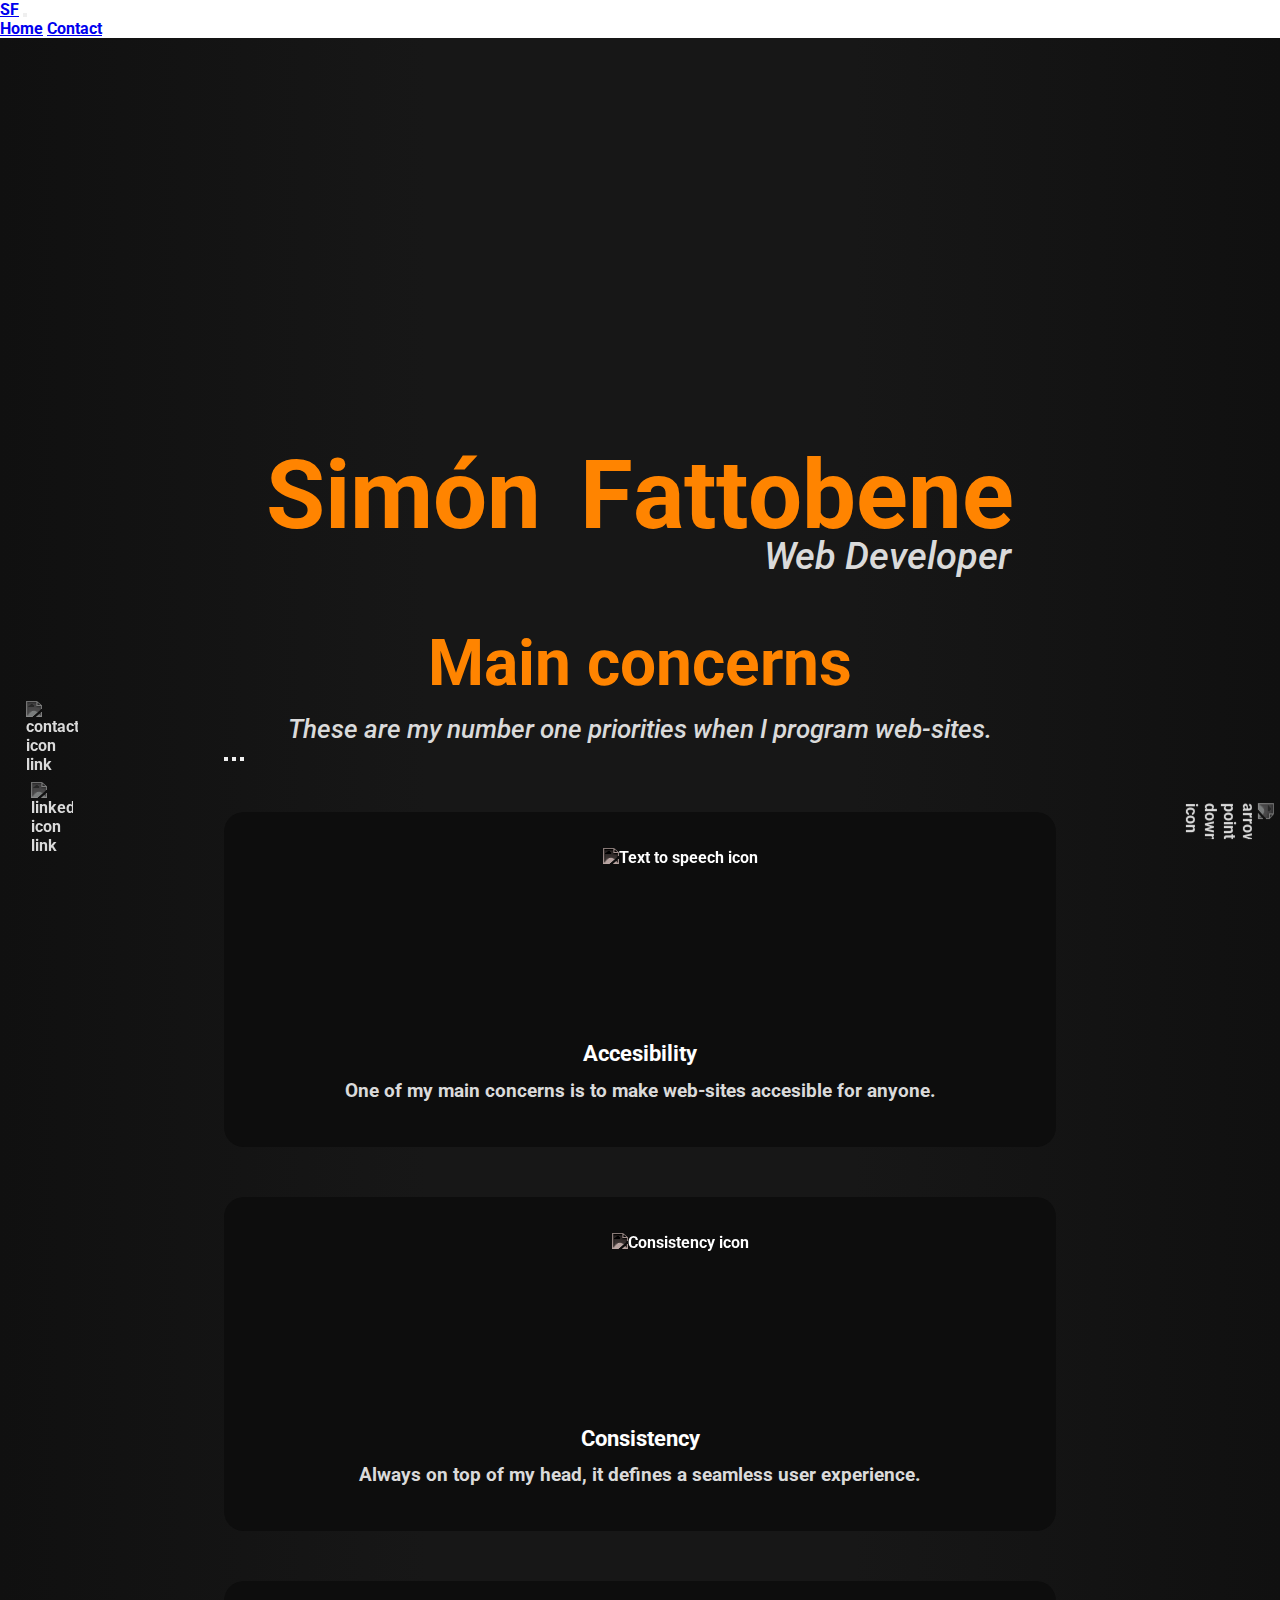
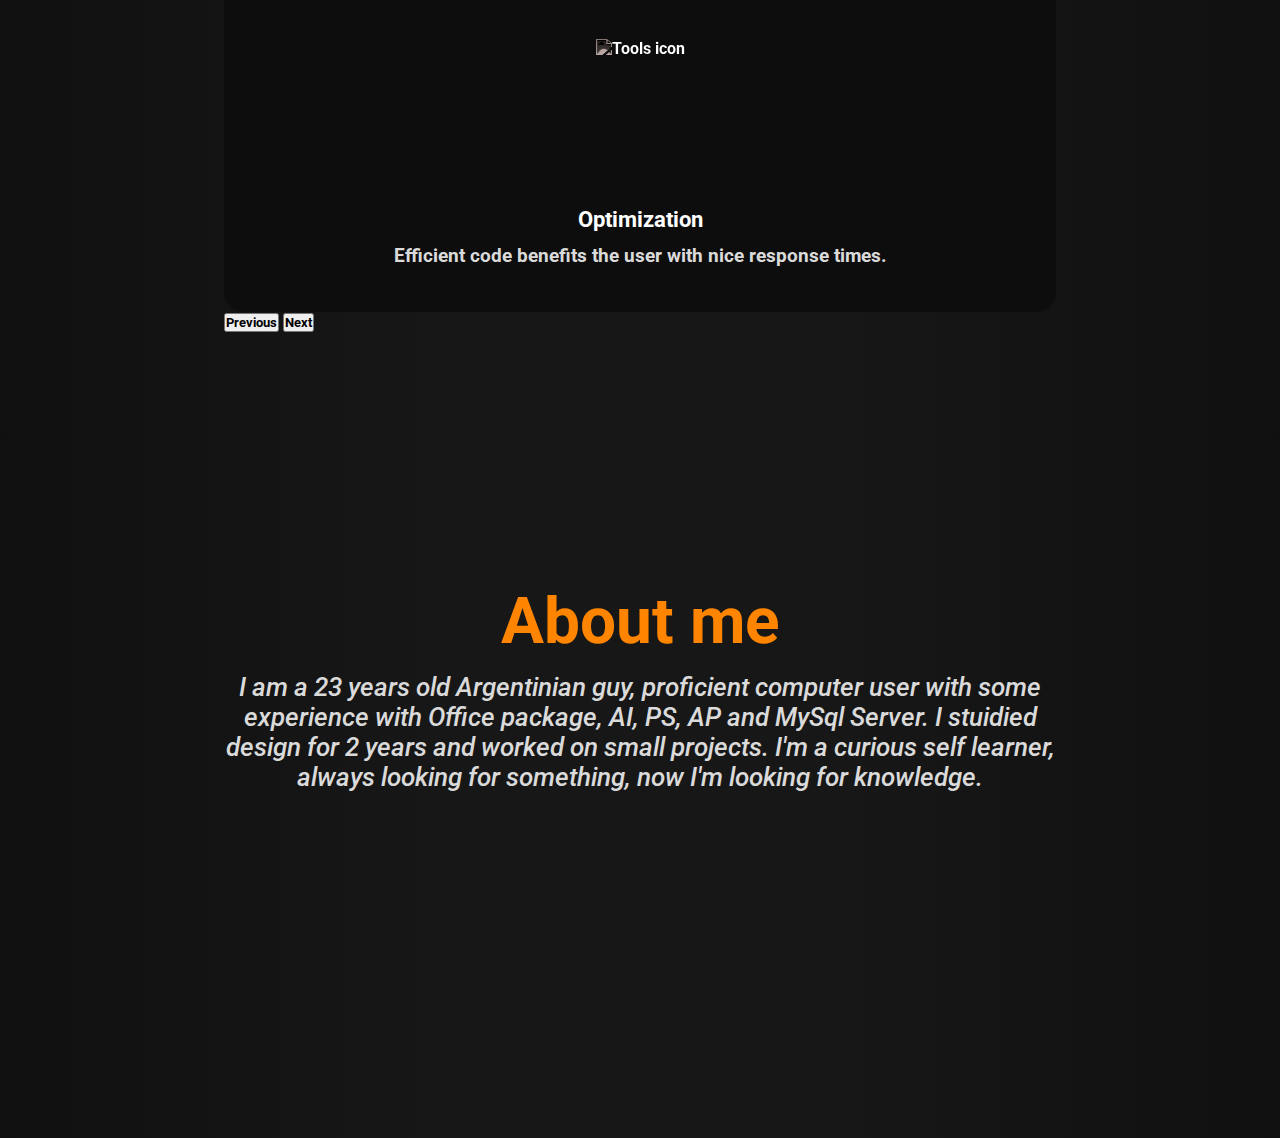
==== commit e81a7bb4: "maquetando con bootstrap" ====
--- a/root/index.html
+++ b/root/index.html
@@ -23,10 +23,7 @@
 		  <div class="collapse navbar-collapse" id="navbarNavAltMarkup">
 			<div class="navbar-nav">
 			  <a class="nav-link active" aria-current="page" href="./index.html">Home</a>
-			  <a class="nav-link" href="./pages/about.html">About</a>
 			  <a class="nav-link" href="./pages/contact.html">Contact</a>
-			  <a class="nav-link" href="./pages/projects.html">Projects</a>
-			  <a class="nav-link" href="./pages/skills.html">Skills</a>
 			</div>
 		  </div>
 		</div>
@@ -63,29 +60,56 @@
 			<h2 class="title">Main concerns</h2>
 			<p class="text-paragraph">These are my number one priorities when I program web-sites.</p>
 		</div>
-		<div id="concern-div">
-			<div id="accesibility-background">
-				<div id="accesibility">
-					<img class="concern-image" id="concern-acc" src="https://cdn-icons-png.flaticon.com/512/6805/6805674.png" alt="Text to speech icon">
-					<h3 class="concern-title">Accesibility</h3>
-					<p class="concern-text">One of my main concerns is to make web-sites accesible for anyone.</p>
-				</div>
-			</div>
-			<div id="consistency-background">
-				<div id="consistency">
-					<img class="concern-image" id="concern-con" src="https://cdn-icons-png.flaticon.com/512/7256/7256754.png" alt="Consistency icon">
-					<h3 class="concern-title">Consistency</h3>
-					<p class="concern-text">Always on top of my head, it defines a seamless user experience.</p>
-				</div>
-			</div>
-			<div id="optimization-background">
-				<div id="optimization">
-					<img class="concern-image" id="concern-opt" src="https://cdn-icons-png.flaticon.com/512/535/535624.png" alt="Tools icon">
-					<h3 class="concern-title">Optimization</h3>
-					<p class="concern-text">Efficient code benefits the user with nice response times.</p>
-				</div>
+		<div id="carouselExampleCaptions" class="carousel slide" data-bs-ride="false">
+  <div class="carousel-indicators">
+    <button type="button" data-bs-target="#carouselExampleCaptions" data-bs-slide-to="0" class="active" aria-current="true" aria-label="Slide 1"></button>
+    <button type="button" data-bs-target="#carouselExampleCaptions" data-bs-slide-to="1" aria-label="Slide 2"></button>
+    <button type="button" data-bs-target="#carouselExampleCaptions" data-bs-slide-to="2" aria-label="Slide 3"></button>
+  </div>
+  <div class="carousel-inner">
+    <div class="carousel-item active">
+		<div id="accesibility-background">
+			<div id="accesibility">
+				<img class="concern-image" id="concern-acc" src="https://cdn-icons-png.flaticon.com/512/6805/6805674.png" alt="Text to speech icon">
+				<h3 class="concern-title">Accesibility</h3>
+				<p class="concern-text">One of my main concerns is to make web-sites accesible for anyone.</p>
 			</div>
 		</div>
+      <div class="carousel-caption d-none d-md-block">
+      </div>
+    </div>
+    <div class="carousel-item">
+		<div id="consistency-background">
+			<div id="consistency">
+				<img class="concern-image" id="concern-con" src="https://cdn-icons-png.flaticon.com/512/7256/7256754.png" alt="Consistency icon">
+				<h3 class="concern-title">Consistency</h3>
+				<p class="concern-text">Always on top of my head, it defines a seamless user experience.</p>
+			</div>
+		</div>
+      <div class="carousel-caption d-none d-md-block">
+      </div>
+    </div>
+    <div class="carousel-item">
+		<div id="optimization-background">
+			<div id="optimization">
+				<img class="concern-image" id="concern-opt" src="https://cdn-icons-png.flaticon.com/512/535/535624.png" alt="Tools icon">
+				<h3 class="concern-title">Optimization</h3>
+				<p class="concern-text">Efficient code benefits the user with nice response times.</p>
+			</div>
+		</div>
+      <div class="carousel-caption d-none d-md-block">
+      </div>
+    </div>
+  </div>
+  <button class="carousel-control-prev" type="button" data-bs-target="#carouselExampleCaptions" data-bs-slide="prev">
+    <span class="carousel-control-prev-icon" aria-hidden="true"></span>
+    <span class="visually-hidden">Previous</span>
+  </button>
+  <button class="carousel-control-next" type="button" data-bs-target="#carouselExampleCaptions" data-bs-slide="next">
+    <span class="carousel-control-next-icon" aria-hidden="true"></span>
+    <span class="visually-hidden">Next</span>
+  </button>
+</div>
 	</section>
 <!-- This is section 2 of the Home page "About me" -->
 	<section id="home__section2">
--- a/root/css/styles.css
+++ b/root/css/styles.css
@@ -152,6 +152,10 @@
           animation-name: projectappear;
 }
 
+label {
+  color: rgb(218, 218, 218);
+}
+
 /* hidding the obligatory h1 */
 #home-title {
   display: none;
@@ -349,11 +353,10 @@
 #home__section1 {
   height: 100%;
   width: 100%;
-  display: grid;
+  display: flex;
   align-items: center;
   justify-content: center;
-  grid-template-areas: "titles" "concerns" "space";
-  grid-template-rows: 1fr 4fr;
+  flex-direction: column;
   padding-bottom: 25vw;
   background: linear-gradient(to left, rgb(16, 16, 16), rgb(23, 23, 23), rgb(23, 23, 23), rgb(16, 16, 16));
 }
@@ -410,9 +413,8 @@
 
 .concern-text {
   color: rgb(218, 218, 218);
-  font-size: 4vw;
+  font-size: 4.7vw;
   width: 100%;
-  margin-top: 1vw;
   grid-column: span 2;
   text-align: center;
 }
@@ -471,64 +473,26 @@
   bottom: 0vh;
 }
 
-/* About page unique section configuring */
-.about__section1 {
+#contact__unique-section {
   height: 100%;
-  background: linear-gradient(to left, rgb(16, 16, 16), rgb(23, 23, 23), rgb(23, 23, 23), rgb(16, 16, 16));
-  display: grid;
-  grid-template-rows: 1fr;
-  justify-content: center;
-}
-
-#texta {
-  margin-bottom: 16vh;
-}
-
-#about-title {
-  margin-top: 16vh;
-}
-
-#contact__unique-section {
-  height: 100vh;
   width: 100%;
   background: linear-gradient(to left, rgb(16, 16, 16), rgb(23, 23, 23), rgb(23, 23, 23), rgb(16, 16, 16));
-  display: grid;
-  grid-template-rows: 1fr;
+  display: flex;
   align-items: center;
   justify-content: center;
 }
 
 #contact-cont {
-  align-items: center;
-  justify-content: center;
+  width: 80vw;
 }
 
 #contact-title {
   margin-top: 0vh;
 }
 
-#titlec {
-  grid-area: titles;
-}
-
 #form {
-  position: relative;
-  grid-area: form;
-  bottom: 0vh;
-}
-
-/* Contact page form input configuring */
-.inputs {
   align-items: center;
   justify-content: center;
-  display: grid;
-  grid-template-columns: 50% 50%;
-  grid-template-rows: 1fr 1fr 2.9fr;
-  gap: 1vw;
-}
-
-#subject {
-  grid-column: span 2;
 }
 
 /* Contact page form text inputs styling */
@@ -573,14 +537,8 @@
   font-style: italic;
 }
 
-#form-text {
-  color: rgb(113, 113, 113);
-  font-size: 2.5vh;
-  font-family: "Roboto", sans-serif;
-  font-weight: 500;
-  font-style: italic;
-  margin-top: 2vw;
-  width: 50vw;
+#titlec {
+  text-align: center;
 }
 
 /* Contact button configuring */
@@ -597,282 +555,6 @@
   border-radius: 10px;
 }
 
-/* Projects page section configuring */
-#projects__unique-section {
-  height: 100%;
-  background: linear-gradient(to left, rgb(16, 16, 16), rgb(23, 23, 23), rgb(23, 23, 23), rgb(16, 16, 16));
-  display: grid;
-  grid-template-rows: 1fr;
-  align-items: center;
-  justify-content: center;
-  padding-top: 10vh;
-}
-
-/* Projects page configuring */
-.img-container {
-  margin-top: 1vw;
-  width: 80vw;
-  height: 100%;
-  display: grid;
-  grid-template-rows: 1fr 1fr;
-  grid-template-areas: "project-bbig" "project-cocinarte";
-  align-items: center;
-  gap: 6vh;
-}
-
-.img-project {
-  width: 35vw;
-  border-radius: 100%;
-  margin-top: 0vw;
-  background-color: rgb(13, 13, 13);
-  padding: 1.5vw;
-  position: relative;
-  bottom: 12vw;
-  -webkit-animation-name: projectappear;
-          animation-name: projectappear;
-  -webkit-animation-duration: 2s;
-          animation-duration: 2s;
-}
-
-.cont {
-  background-color: rgb(13, 13, 13);
-  border-radius: 7vw;
-  width: 80vw;
-  display: flex;
-  flex-direction: column;
-  align-items: center;
-  margin-top: 10vw;
-}
-
-#project-bbig {
-  grid-area: project-bbig;
-}
-
-#project-cocinarte {
-  grid-area: project-cocinarte;
-}
-
-.project-text {
-  color: rgb(218, 218, 218);
-  font-size: 4vh;
-  width: 70vw;
-  text-align: center;
-  position: relative;
-  top: -11vw;
-  font-family: "Roboto", sans-serif;
-  font-weight: 500;
-  font-style: italic;
-  -webkit-animation-name: projectappear;
-          animation-name: projectappear;
-  -webkit-animation-duration: 2s;
-          animation-duration: 2s;
-}
-
-@-webkit-keyframes projectappear {
-  from {
-    opacity: 0;
-  }
-  to {
-    opacity: 1;
-  }
-}
-
-@keyframes projectappear {
-  from {
-    opacity: 0;
-  }
-  to {
-    opacity: 1;
-  }
-}
-.link-bbig:link {
-  color: #ff8400;
-}
-
-.link-bbig:visited {
-  color: #ff8400;
-}
-
-/* Skill page section 1 styling */
-.skills__section1 {
-  height: 100vh;
-  width: 100%;
-  background: linear-gradient(to left, rgb(16, 16, 16), rgb(23, 23, 23), rgb(23, 23, 23), rgb(16, 16, 16));
-  display: grid;
-  grid-template-rows: 3fr 6fr 1fr;
-  grid-template-areas: "titles" "skills" "nada";
-  justify-content: center;
-}
-
-/* Skill page configuring */
-#skills-text {
-  grid-area: titles;
-}
-
-#skill-container {
-  display: grid;
-  grid-template-rows: 1fr 1fr 1fr 1fr;
-  width: 80vw;
-  gap: 0vh;
-  margin-top: 7vh;
-  grid-area: skills;
-}
-
-.skills {
-  width: 100%;
-  height: 7px;
-  background-color: rgb(45, 45, 45);
-  margin-top: 2vh;
-  border-radius: 10px;
-}
-
-#skill1 {
-  width: 80%;
-  height: 7px;
-  background-color: #ff8400;
-  z-index: 999999;
-  -webkit-animation-name: skill1;
-          animation-name: skill1;
-  -webkit-animation-duration: 2s;
-          animation-duration: 2s;
-  border-radius: 10px;
-}
-
-@-webkit-keyframes skill1 {
-  from {
-    background-color: rgb(218, 218, 218);
-    width: 0%;
-  }
-  to {
-    background-color: #ff8400;
-    width: 80%;
-  }
-}
-
-@keyframes skill1 {
-  from {
-    background-color: rgb(218, 218, 218);
-    width: 0%;
-  }
-  to {
-    background-color: #ff8400;
-    width: 80%;
-  }
-}
-#skill2 {
-  width: 45%;
-  height: 7px;
-  background-color: #ff8400;
-  z-index: 999999;
-  -webkit-animation-name: skill2;
-          animation-name: skill2;
-  -webkit-animation-duration: 2s;
-          animation-duration: 2s;
-  border-radius: 10px;
-}
-
-@-webkit-keyframes skill2 {
-  from {
-    background-color: rgb(218, 218, 218);
-    width: 0%;
-  }
-  to {
-    background-color: #ff8400;
-    width: 45%;
-  }
-}
-
-@keyframes skill2 {
-  from {
-    background-color: rgb(218, 218, 218);
-    width: 0%;
-  }
-  to {
-    background-color: #ff8400;
-    width: 45%;
-  }
-}
-#skill3 {
-  width: 20%;
-  height: 7px;
-  background-color: #ff8400;
-  z-index: 999999;
-  -webkit-animation-name: skill3;
-          animation-name: skill3;
-  -webkit-animation-duration: 2s;
-          animation-duration: 2s;
-  border-radius: 10px;
-}
-
-@-webkit-keyframes skill3 {
-  from {
-    background-color: rgb(218, 218, 218);
-    width: 0%;
-  }
-  to {
-    background-color: #ff8400;
-    width: 20%;
-  }
-}
-
-@keyframes skill3 {
-  from {
-    background-color: rgb(218, 218, 218);
-    width: 0%;
-  }
-  to {
-    background-color: #ff8400;
-    width: 20%;
-  }
-}
-#skill4 {
-  width: 55%;
-  height: 7px;
-  background-color: #ff8400;
-  z-index: 999999;
-  -webkit-animation-name: skill4;
-          animation-name: skill4;
-  -webkit-animation-duration: 2s;
-          animation-duration: 2s;
-  border-radius: 10px;
-}
-
-@-webkit-keyframes skill4 {
-  from {
-    background-color: rgb(218, 218, 218);
-    width: 0%;
-  }
-  to {
-    background-color: #ff8400;
-    width: 55%;
-  }
-}
-
-@keyframes skill4 {
-  from {
-    background-color: rgb(218, 218, 218);
-    width: 0%;
-  }
-  to {
-    background-color: #ff8400;
-    width: 55%;
-  }
-}
-.text-skill {
-  color: rgb(218, 218, 218);
-  font-size: 3.5vh;
-  width: 80vw;
-  font-family: "Roboto", sans-serif;
-  font-weight: 500;
-  font-style: italic;
-  position: relative;
-  top: 2vh;
-}
-
-#t-skill {
-  margin-top: 13vh;
-}
-
 /* MOBILE MOBILE MOBILE MOBILE MOBILE MOBILE MOBILE MOBILE MOBILE MOBILE MOBILE MOBILE MOBILE MOBILE MOBILE MOBILE MOBILE MOBILE MOBILE MOBILE */
 /* TABLET TABLET TABLET TABLET TABLET TABLET TABLET TABLET TABLET TABLET TABLET TABLET TABLET TABLET TABLET TABLET TABLET TABLET TABLET TABLET */
 @media screen and (min-width: 600px) and (orientation: landscape) {
@@ -961,30 +643,29 @@
   }
   /* Group of concerns div configuring */
   #concern-div {
-    gap: 4vw;
     flex-direction: row;
     width: 70vw;
   }
   .concern-image {
-    height: 10vw;
+    height: 15vw;
     right: 0;
   }
   #concern-opt {
-    height: 8vw;
+    height: 12vw;
   }
   .concern-title {
     margin-top: 0vh;
+    font-size: 4vw;
+    right: 0;
+  }
+  .concern-text {
     font-size: 2.5vw;
-    right: 0;
-  }
-  .concern-text {
-    font-size: 1.65vw;
     width: 80%;
     margin-top: 1vw;
   }
   #accesibility-background, #consistency-background, #optimization-background {
     padding: 4vh 1vw 5vh 1vw;
-    width: 27vw;
+    width: 65vw;
   }
   /* Home page concern boxes */
   #accesibility, #consistency, #optimization {
@@ -999,9 +680,6 @@
   .subtitle2 {
     font-size: 6.5vw;
   }
-  #texta {
-    margin-bottom: 12vh;
-  }
   #contact-title {
     margin-top: 8vh;
   }
@@ -1009,12 +687,9 @@
   .input {
     font-size: 1.5vw;
   }
-  .subtitle-contact {
-    width: 65vw;
-  }
-  #form-text {
-    font-size: 1.5vw;
-    margin-top: 0;
+  #titlec {
+    display: flex;
+    justify-content: center;
   }
   /* Contact button configuring */
   .btn {
@@ -1026,41 +701,8 @@
     border-color: #ff8400;
     color: #ff8400;
   }
-  /* Projects page section configuring */
-  #projects__unique-section {
-    padding-bottom: 30vh;
-  }
-  /* Projects page configuring */
-  .img-container {
+  #contact-cont {
     width: 70vw;
-    row-gap: 20vh;
-  }
-  .img-project {
-    width: 25vw;
-  }
-  .cont {
-    width: 70vw;
-    height: 100%;
-    margin-top: 25vw;
-  }
-  .project-text {
-    font-size: 3vw;
-    width: 60vw;
-  }
-  #skill-container {
-    gap: 1vh;
-    margin-top: 5vh;
-  }
-  .text-skill {
-    font-size: 1.5vw;
-    width: 70vw;
-  }
-  #text-s {
-    grid-row-start: auto;
-    width: 100%;
-  }
-  #t-skill {
-    margin-top: 16vh;
   }
 }
 /* TABLET TABLET TABLET TABLET TABLET TABLET TABLET TABLET TABLET TABLET TABLET TABLET TABLET TABLET TABLET TABLET TABLET TABLET TABLET TABLET */
@@ -1186,35 +828,8 @@
       background-position: 200%;
     }
   }
-  /* Projects page configuring */
-  .img-container {
+  #contact-cont {
     width: 65vw;
-    row-gap: 0;
-  }
-  .img-project {
-    width: 17vw;
-    margin-top: 5vw;
-  }
-  .cont {
-    width: 65vw;
-    height: 120vh;
-    margin-top: 10vw;
-  }
-  .project-text {
-    font-size: 2vw;
-    width: 56vw;
-  }
-  .link-bbig:hover {
-    background: linear-gradient(to right, #ff8400 0%, #ffffff 50%, #ff8400 100%);
-    -webkit-background-clip: text;
-    background-clip: text;
-    -webkit-text-fill-color: transparent;
-    background-size: 200% auto;
-    -webkit-animation: textShine 1s ease-in-out infinite alternate;
-            animation: textShine 1s ease-in-out infinite alternate;
-  }
-  .text-skill {
-    width: 65vw;
   }
 }
 /* DESKTOP DESKTOP DESKTOP DESKTOP DESKTOP DESKTOP DESKTOP DESKTOP DESKTOP DESKTOP DESKTOP DESKTOP DESKTOP DESKTOP DESKTOP DESKTOP DESKTOP DESKTOP *//*# sourceMappingURL=styles.css.map */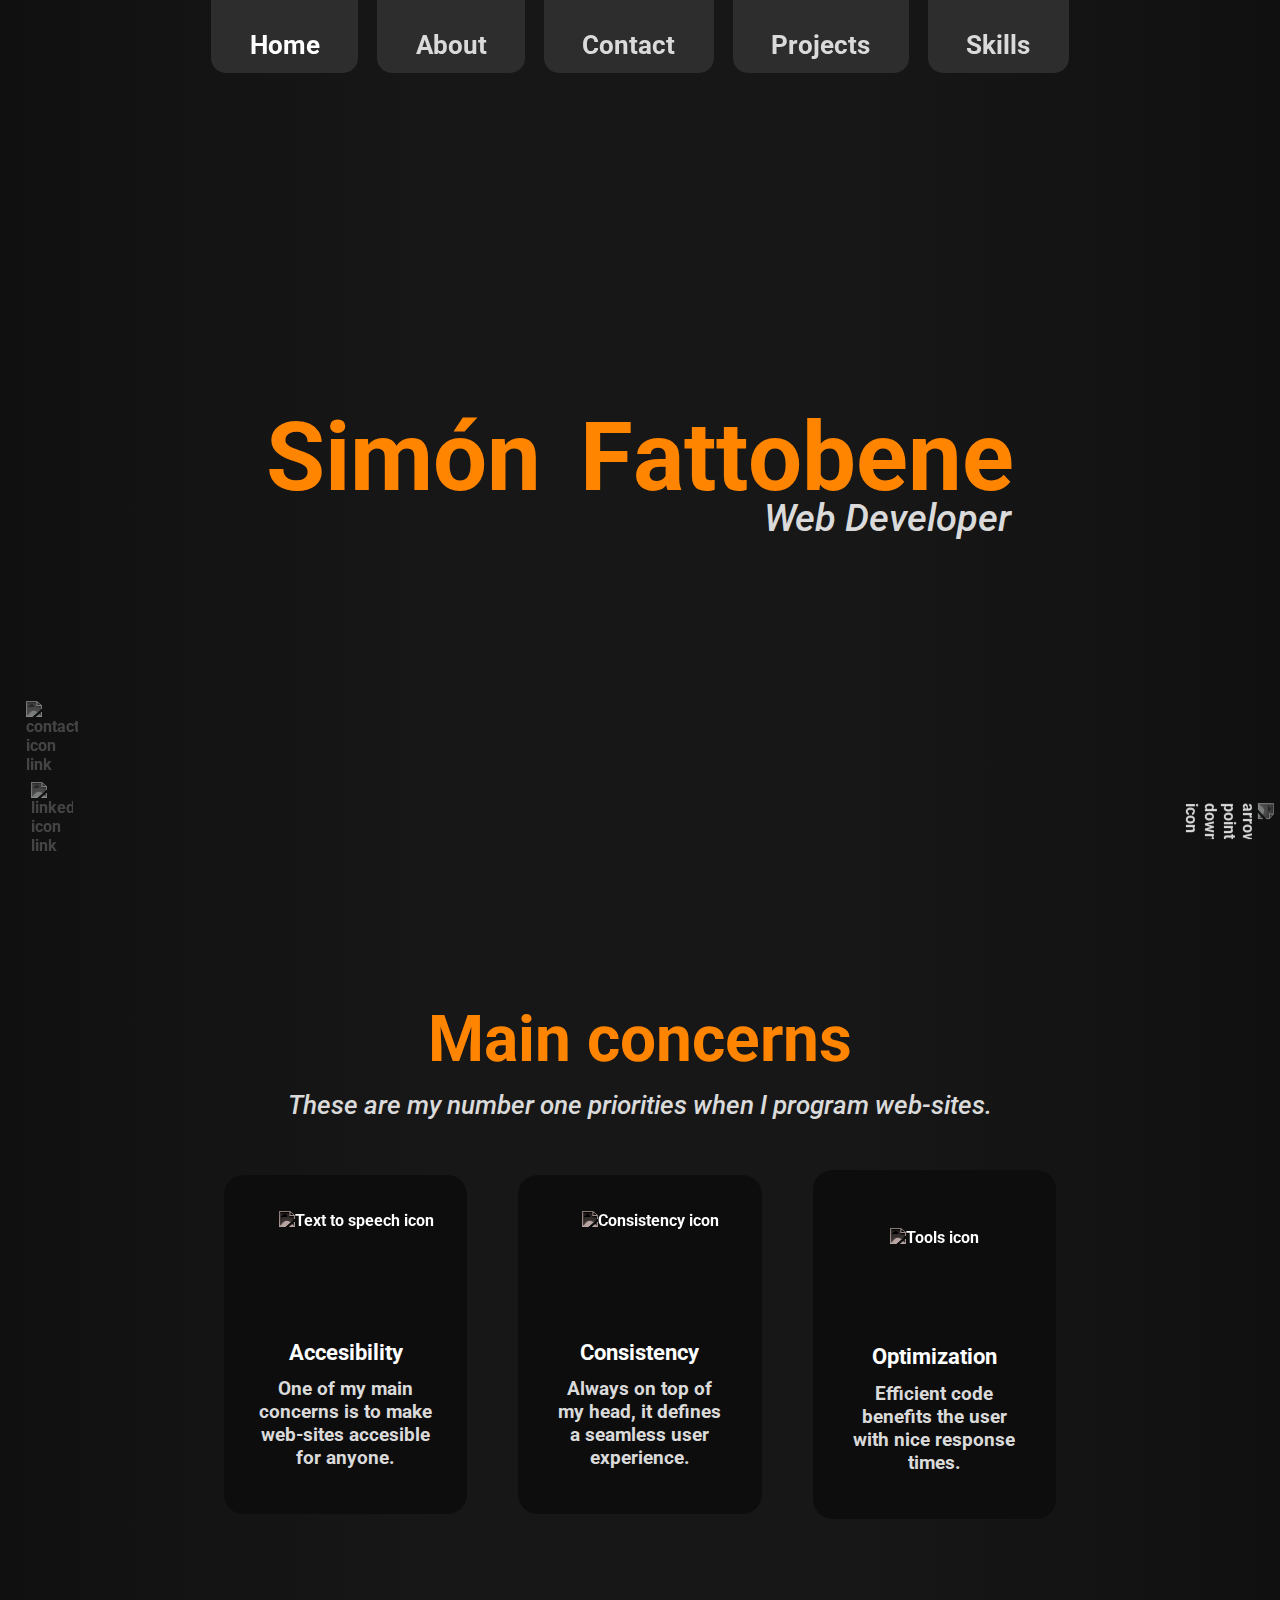
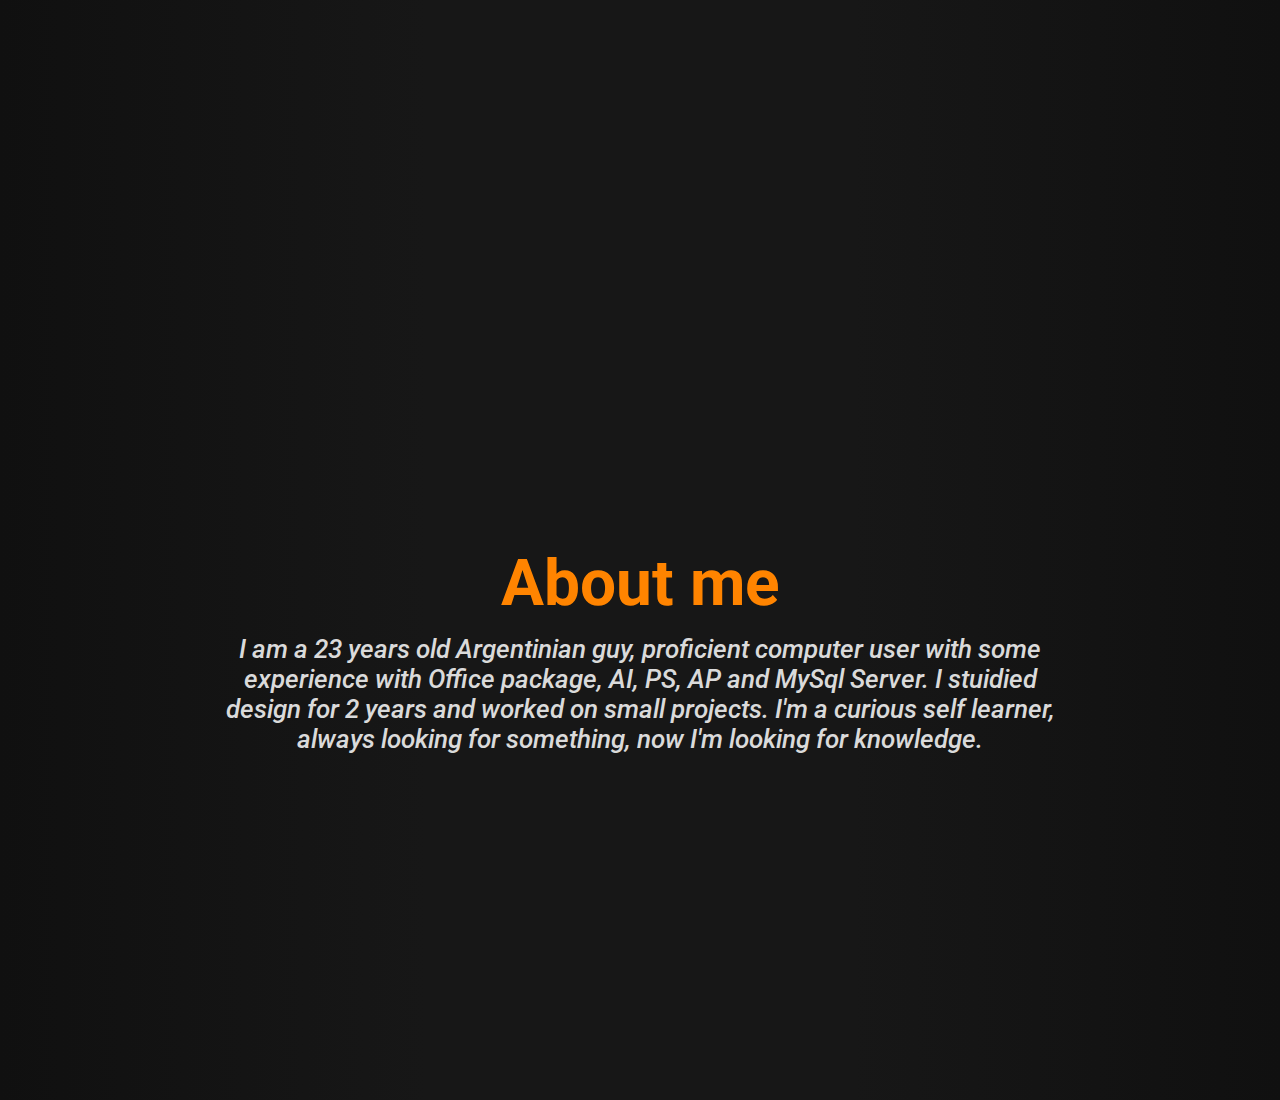
==== commit 05a35e69: "ahhhh" ====
--- a/root/index.html
+++ b/root/index.html
@@ -9,25 +9,18 @@
 	<link rel="preconnect" href="https://fonts.googleapis.com">
 	<link rel="preconnect" href="https://fonts.gstatic.com" crossorigin>
 	<link href="https://fonts.googleapis.com/css2?family=Roboto:ital,wght@0,700;1,300;1,500;1,700&display=swap" rel="stylesheet">
-	<link href="https://cdn.jsdelivr.net/npm/bootstrap@5.2.0/dist/css/bootstrap.min.css" rel="stylesheet" integrity="sha384-gH2yIJqKdNHPEq0n4Mqa/HGKIhSkIHeL5AyhkYV8i59U5AR6csBvApHHNl/vI1Bx" crossorigin="anonymous">
 </head>
 <!-- This is the menu -->
 <body>
-	<script src="https://cdn.jsdelivr.net/npm/bootstrap@5.2.0/dist/js/bootstrap.bundle.min.js" integrity="sha384-A3rJD856KowSb7dwlZdYEkO39Gagi7vIsF0jrRAoQmDKKtQBHUuLZ9AsSv4jD4Xa" crossorigin="anonymous"></script>
-	<nav class="navbar navbar-expand-lg bg-light">
-		<div class="container-fluid">
-		  <a class="navbar-brand" href="#">SF</a>
-		  <button class="navbar-toggler" type="button" data-bs-toggle="collapse" data-bs-target="#navbarNavAltMarkup" aria-controls="navbarNavAltMarkup" aria-expanded="false" aria-label="Toggle navigation">
-			<span class="navbar-toggler-icon"></span>
-		  </button>
-		  <div class="collapse navbar-collapse" id="navbarNavAltMarkup">
-			<div class="navbar-nav">
-			  <a class="nav-link active" aria-current="page" href="./index.html">Home</a>
-			  <a class="nav-link" href="./pages/contact.html">Contact</a>
-			</div>
-		  </div>
-		</div>
-	  </nav>
+	<nav id="nav__menu">
+		<ul id="nav__menu__ul">
+			<li class="nav__menu__ul-li" id="menu__li-home"><a style="color:#ffffff;" href="./index.html" class="menu__item">Home</a></li>
+			<li class="nav__menu__ul-li" id="menu__li-about"><a href="./pages/about.html" class="menu__item">About</a></li>
+			<li class="nav__menu__ul-li" id="menu__li-contact"><a href="./pages/contact.html" class="menu__item">Contact</a></li>
+			<li class="nav__menu__ul-li" id="menu__li-projects"><a href="./pages/projects.html" class="menu__item">Projects</a></li>
+			<li class="nav__menu__ul-li" id="menu__li-skills"><a href="./pages/skills.html" class="menu__item">Skills</a></li>
+		</ul>
+	</nav>
 <!-- These are the tags that appear on start-up on the Home page -->
 	<header id="header">
 		<div id="header__h1-group">
@@ -60,56 +53,29 @@
 			<h2 class="title">Main concerns</h2>
 			<p class="text-paragraph">These are my number one priorities when I program web-sites.</p>
 		</div>
-		<div id="carouselExampleCaptions" class="carousel slide" data-bs-ride="false">
-  <div class="carousel-indicators">
-    <button type="button" data-bs-target="#carouselExampleCaptions" data-bs-slide-to="0" class="active" aria-current="true" aria-label="Slide 1"></button>
-    <button type="button" data-bs-target="#carouselExampleCaptions" data-bs-slide-to="1" aria-label="Slide 2"></button>
-    <button type="button" data-bs-target="#carouselExampleCaptions" data-bs-slide-to="2" aria-label="Slide 3"></button>
-  </div>
-  <div class="carousel-inner">
-    <div class="carousel-item active">
-		<div id="accesibility-background">
-			<div id="accesibility">
-				<img class="concern-image" id="concern-acc" src="https://cdn-icons-png.flaticon.com/512/6805/6805674.png" alt="Text to speech icon">
-				<h3 class="concern-title">Accesibility</h3>
-				<p class="concern-text">One of my main concerns is to make web-sites accesible for anyone.</p>
+		<div id="concern-div">
+			<div id="accesibility-background">
+				<div id="accesibility">
+					<img class="concern-image" id="concern-acc" src="https://cdn-icons-png.flaticon.com/512/6805/6805674.png" alt="Text to speech icon">
+					<h3 class="concern-title">Accesibility</h3>
+					<p class="concern-text">One of my main concerns is to make web-sites accesible for anyone.</p>
+				</div>
+			</div>
+			<div id="consistency-background">
+				<div id="consistency">
+					<img class="concern-image" id="concern-con" src="https://cdn-icons-png.flaticon.com/512/7256/7256754.png" alt="Consistency icon">
+					<h3 class="concern-title">Consistency</h3>
+					<p class="concern-text">Always on top of my head, it defines a seamless user experience.</p>
+				</div>
+			</div>
+			<div id="optimization-background">
+				<div id="optimization">
+					<img class="concern-image" id="concern-opt" src="https://cdn-icons-png.flaticon.com/512/535/535624.png" alt="Tools icon">
+					<h3 class="concern-title">Optimization</h3>
+					<p class="concern-text">Efficient code benefits the user with nice response times.</p>
+				</div>
 			</div>
 		</div>
-      <div class="carousel-caption d-none d-md-block">
-      </div>
-    </div>
-    <div class="carousel-item">
-		<div id="consistency-background">
-			<div id="consistency">
-				<img class="concern-image" id="concern-con" src="https://cdn-icons-png.flaticon.com/512/7256/7256754.png" alt="Consistency icon">
-				<h3 class="concern-title">Consistency</h3>
-				<p class="concern-text">Always on top of my head, it defines a seamless user experience.</p>
-			</div>
-		</div>
-      <div class="carousel-caption d-none d-md-block">
-      </div>
-    </div>
-    <div class="carousel-item">
-		<div id="optimization-background">
-			<div id="optimization">
-				<img class="concern-image" id="concern-opt" src="https://cdn-icons-png.flaticon.com/512/535/535624.png" alt="Tools icon">
-				<h3 class="concern-title">Optimization</h3>
-				<p class="concern-text">Efficient code benefits the user with nice response times.</p>
-			</div>
-		</div>
-      <div class="carousel-caption d-none d-md-block">
-      </div>
-    </div>
-  </div>
-  <button class="carousel-control-prev" type="button" data-bs-target="#carouselExampleCaptions" data-bs-slide="prev">
-    <span class="carousel-control-prev-icon" aria-hidden="true"></span>
-    <span class="visually-hidden">Previous</span>
-  </button>
-  <button class="carousel-control-next" type="button" data-bs-target="#carouselExampleCaptions" data-bs-slide="next">
-    <span class="carousel-control-next-icon" aria-hidden="true"></span>
-    <span class="visually-hidden">Next</span>
-  </button>
-</div>
 	</section>
 <!-- This is section 2 of the Home page "About me" -->
 	<section id="home__section2">
--- a/root/css/styles.css
+++ b/root/css/styles.css
@@ -7,6 +7,79 @@
 }
 
 /* MOBILE MOBILE MOBILE MOBILE MOBILE MOBILE MOBILE MOBILE MOBILE MOBILE MOBILE MOBILE MOBILE MOBILE MOBILE MOBILE MOBILE MOBILE MOBILE MOBILE */
+a:link, a:visited {
+  text-decoration: none;
+  color: rgb(13, 13, 13);
+}
+
+a:active {
+  color: #ff8400;
+  transition: color 0.1s;
+}
+
+nav {
+  display: grid;
+  grid-template-rows: 40vh;
+  width: 100%;
+  align-items: center;
+  justify-content: center;
+  z-index: 4;
+  background-color: #ff8400;
+}
+nav ul {
+  display: grid;
+  grid-template-rows: 0.5fr 1fr 1fr 1fr 1fr 1fr 0.5fr;
+  height: 40vh;
+  width: 100%;
+  justify-content: center;
+  align-items: center;
+  right: 0vw;
+  top: 0vw;
+  z-index: 4;
+  list-style-type: none;
+  background-color: #ff8400;
+}
+nav ul li {
+  margin-top: 0vw;
+  text-align: center;
+  font-size: 5vh;
+  -webkit-user-select: none;
+     -moz-user-select: none;
+      -ms-user-select: none;
+          user-select: none;
+  background-color: none;
+}
+
+#menu__li-home {
+  -webkit-animation-duration: 2.275s;
+          animation-duration: 2.275s;
+  grid-row-start: 2;
+}
+
+#menu__li-about {
+  -webkit-animation-duration: 2.05s;
+          animation-duration: 2.05s;
+  grid-row-start: 3;
+}
+
+#menu__li-contact {
+  -webkit-animation-duration: 1.825s;
+          animation-duration: 1.825s;
+  grid-row-start: 4;
+}
+
+#menu__li-projects {
+  -webkit-animation-duration: 1.6s;
+          animation-duration: 1.6s;
+  grid-row-start: 5;
+}
+
+#menu__li-skills {
+  -webkit-animation-duration: 1.375s;
+          animation-duration: 1.375s;
+  grid-row-start: 6;
+}
+
 /* footer icons styling */
 .linkedin-icon-link {
   position: fixed;
@@ -150,10 +223,6 @@
           animation-duration: 2s;
   -webkit-animation-name: projectappear;
           animation-name: projectappear;
-}
-
-label {
-  color: rgb(218, 218, 218);
 }
 
 /* hidding the obligatory h1 */
@@ -353,10 +422,11 @@
 #home__section1 {
   height: 100%;
   width: 100%;
-  display: flex;
-  align-items: center;
-  justify-content: center;
-  flex-direction: column;
+  display: grid;
+  align-items: center;
+  justify-content: center;
+  grid-template-areas: "titles" "concerns" "space";
+  grid-template-rows: 1fr 4fr;
   padding-bottom: 25vw;
   background: linear-gradient(to left, rgb(16, 16, 16), rgb(23, 23, 23), rgb(23, 23, 23), rgb(16, 16, 16));
 }
@@ -413,8 +483,9 @@
 
 .concern-text {
   color: rgb(218, 218, 218);
-  font-size: 4.7vw;
+  font-size: 4vw;
   width: 100%;
+  margin-top: 1vw;
   grid-column: span 2;
   text-align: center;
 }
@@ -473,26 +544,64 @@
   bottom: 0vh;
 }
 
+/* About page unique section configuring */
+.about__section1 {
+  height: 100%;
+  background: linear-gradient(to left, rgb(16, 16, 16), rgb(23, 23, 23), rgb(23, 23, 23), rgb(16, 16, 16));
+  display: grid;
+  grid-template-rows: 1fr;
+  justify-content: center;
+}
+
+#texta {
+  margin-bottom: 16vh;
+}
+
+#about-title {
+  margin-top: 16vh;
+}
+
 #contact__unique-section {
-  height: 100%;
+  height: 100vh;
   width: 100%;
   background: linear-gradient(to left, rgb(16, 16, 16), rgb(23, 23, 23), rgb(23, 23, 23), rgb(16, 16, 16));
-  display: flex;
+  display: grid;
+  grid-template-rows: 1fr;
   align-items: center;
   justify-content: center;
 }
 
 #contact-cont {
-  width: 80vw;
+  align-items: center;
+  justify-content: center;
 }
 
 #contact-title {
   margin-top: 0vh;
 }
 
+#titlec {
+  grid-area: titles;
+}
+
 #form {
-  align-items: center;
-  justify-content: center;
+  position: relative;
+  grid-area: form;
+  bottom: 0vh;
+}
+
+/* Contact page form input configuring */
+.inputs {
+  align-items: center;
+  justify-content: center;
+  display: grid;
+  grid-template-columns: 50% 50%;
+  grid-template-rows: 1fr 1fr 2.9fr;
+  gap: 1vw;
+}
+
+#subject {
+  grid-column: span 2;
 }
 
 /* Contact page form text inputs styling */
@@ -537,8 +646,14 @@
   font-style: italic;
 }
 
-#titlec {
-  text-align: center;
+#form-text {
+  color: rgb(113, 113, 113);
+  font-size: 2.5vh;
+  font-family: "Roboto", sans-serif;
+  font-weight: 500;
+  font-style: italic;
+  margin-top: 2vw;
+  width: 50vw;
 }
 
 /* Contact button configuring */
@@ -555,6 +670,282 @@
   border-radius: 10px;
 }
 
+/* Projects page section configuring */
+#projects__unique-section {
+  height: 100%;
+  background: linear-gradient(to left, rgb(16, 16, 16), rgb(23, 23, 23), rgb(23, 23, 23), rgb(16, 16, 16));
+  display: grid;
+  grid-template-rows: 1fr;
+  align-items: center;
+  justify-content: center;
+  padding-top: 10vh;
+}
+
+/* Projects page configuring */
+.img-container {
+  margin-top: 1vw;
+  width: 80vw;
+  height: 100%;
+  display: grid;
+  grid-template-rows: 1fr 1fr;
+  grid-template-areas: "project-bbig" "project-cocinarte";
+  align-items: center;
+  gap: 6vh;
+}
+
+.img-project {
+  width: 35vw;
+  border-radius: 100%;
+  margin-top: 0vw;
+  background-color: rgb(13, 13, 13);
+  padding: 1.5vw;
+  position: relative;
+  bottom: 12vw;
+  -webkit-animation-name: projectappear;
+          animation-name: projectappear;
+  -webkit-animation-duration: 2s;
+          animation-duration: 2s;
+}
+
+.cont {
+  background-color: rgb(13, 13, 13);
+  border-radius: 7vw;
+  width: 80vw;
+  display: flex;
+  flex-direction: column;
+  align-items: center;
+  margin-top: 10vw;
+}
+
+#project-bbig {
+  grid-area: project-bbig;
+}
+
+#project-cocinarte {
+  grid-area: project-cocinarte;
+}
+
+.project-text {
+  color: rgb(218, 218, 218);
+  font-size: 4vh;
+  width: 70vw;
+  text-align: center;
+  position: relative;
+  top: -11vw;
+  font-family: "Roboto", sans-serif;
+  font-weight: 500;
+  font-style: italic;
+  -webkit-animation-name: projectappear;
+          animation-name: projectappear;
+  -webkit-animation-duration: 2s;
+          animation-duration: 2s;
+}
+
+@-webkit-keyframes projectappear {
+  from {
+    opacity: 0;
+  }
+  to {
+    opacity: 1;
+  }
+}
+
+@keyframes projectappear {
+  from {
+    opacity: 0;
+  }
+  to {
+    opacity: 1;
+  }
+}
+.link-bbig:link {
+  color: #ff8400;
+}
+
+.link-bbig:visited {
+  color: #ff8400;
+}
+
+/* Skill page section 1 styling */
+.skills__section1 {
+  height: 100vh;
+  width: 100%;
+  background: linear-gradient(to left, rgb(16, 16, 16), rgb(23, 23, 23), rgb(23, 23, 23), rgb(16, 16, 16));
+  display: grid;
+  grid-template-rows: 3fr 6fr 1fr;
+  grid-template-areas: "titles" "skills" "nada";
+  justify-content: center;
+}
+
+/* Skill page configuring */
+#skills-text {
+  grid-area: titles;
+}
+
+#skill-container {
+  display: grid;
+  grid-template-rows: 1fr 1fr 1fr 1fr;
+  width: 80vw;
+  gap: 0vh;
+  margin-top: 7vh;
+  grid-area: skills;
+}
+
+.skills {
+  width: 100%;
+  height: 7px;
+  background-color: rgb(45, 45, 45);
+  margin-top: 2vh;
+  border-radius: 10px;
+}
+
+#skill1 {
+  width: 80%;
+  height: 7px;
+  background-color: #ff8400;
+  z-index: 999999;
+  -webkit-animation-name: skill1;
+          animation-name: skill1;
+  -webkit-animation-duration: 2s;
+          animation-duration: 2s;
+  border-radius: 10px;
+}
+
+@-webkit-keyframes skill1 {
+  from {
+    background-color: rgb(218, 218, 218);
+    width: 0%;
+  }
+  to {
+    background-color: #ff8400;
+    width: 80%;
+  }
+}
+
+@keyframes skill1 {
+  from {
+    background-color: rgb(218, 218, 218);
+    width: 0%;
+  }
+  to {
+    background-color: #ff8400;
+    width: 80%;
+  }
+}
+#skill2 {
+  width: 45%;
+  height: 7px;
+  background-color: #ff8400;
+  z-index: 999999;
+  -webkit-animation-name: skill2;
+          animation-name: skill2;
+  -webkit-animation-duration: 2s;
+          animation-duration: 2s;
+  border-radius: 10px;
+}
+
+@-webkit-keyframes skill2 {
+  from {
+    background-color: rgb(218, 218, 218);
+    width: 0%;
+  }
+  to {
+    background-color: #ff8400;
+    width: 45%;
+  }
+}
+
+@keyframes skill2 {
+  from {
+    background-color: rgb(218, 218, 218);
+    width: 0%;
+  }
+  to {
+    background-color: #ff8400;
+    width: 45%;
+  }
+}
+#skill3 {
+  width: 20%;
+  height: 7px;
+  background-color: #ff8400;
+  z-index: 999999;
+  -webkit-animation-name: skill3;
+          animation-name: skill3;
+  -webkit-animation-duration: 2s;
+          animation-duration: 2s;
+  border-radius: 10px;
+}
+
+@-webkit-keyframes skill3 {
+  from {
+    background-color: rgb(218, 218, 218);
+    width: 0%;
+  }
+  to {
+    background-color: #ff8400;
+    width: 20%;
+  }
+}
+
+@keyframes skill3 {
+  from {
+    background-color: rgb(218, 218, 218);
+    width: 0%;
+  }
+  to {
+    background-color: #ff8400;
+    width: 20%;
+  }
+}
+#skill4 {
+  width: 55%;
+  height: 7px;
+  background-color: #ff8400;
+  z-index: 999999;
+  -webkit-animation-name: skill4;
+          animation-name: skill4;
+  -webkit-animation-duration: 2s;
+          animation-duration: 2s;
+  border-radius: 10px;
+}
+
+@-webkit-keyframes skill4 {
+  from {
+    background-color: rgb(218, 218, 218);
+    width: 0%;
+  }
+  to {
+    background-color: #ff8400;
+    width: 55%;
+  }
+}
+
+@keyframes skill4 {
+  from {
+    background-color: rgb(218, 218, 218);
+    width: 0%;
+  }
+  to {
+    background-color: #ff8400;
+    width: 55%;
+  }
+}
+.text-skill {
+  color: rgb(218, 218, 218);
+  font-size: 3.5vh;
+  width: 80vw;
+  font-family: "Roboto", sans-serif;
+  font-weight: 500;
+  font-style: italic;
+  position: relative;
+  top: 2vh;
+}
+
+#t-skill {
+  margin-top: 13vh;
+}
+
 /* MOBILE MOBILE MOBILE MOBILE MOBILE MOBILE MOBILE MOBILE MOBILE MOBILE MOBILE MOBILE MOBILE MOBILE MOBILE MOBILE MOBILE MOBILE MOBILE MOBILE */
 /* TABLET TABLET TABLET TABLET TABLET TABLET TABLET TABLET TABLET TABLET TABLET TABLET TABLET TABLET TABLET TABLET TABLET TABLET TABLET TABLET */
 @media screen and (min-width: 600px) and (orientation: landscape) {
@@ -575,6 +966,78 @@
   ::-webkit-scrollbar-track {
     background-color: #ffffff;
     border-radius: 8px;
+  }
+  /* Nav styling */
+  a:link, a:visited {
+    color: rgb(218, 218, 218);
+  }
+  a:active {
+    color: #ff8400;
+  }
+  nav {
+    position: fixed;
+    grid-template-rows: 10vh;
+    height: 10vw;
+    background-color: transparent;
+  }
+  nav ul {
+    display: flex;
+    height: 10vw;
+    width: 80vw;
+    justify-content: space-evenly;
+    background-color: transparent;
+  }
+  nav ul li {
+    margin-top: -4vw;
+    padding: 5vw 3vw 1.5vw 3vw;
+    border-radius: 15px;
+    transition: transform 0.2s;
+    font-size: 2.6vw;
+    background-color: rgb(45, 45, 45);
+  }
+  nav ul li:active {
+    background-color: rgb(45, 45, 45);
+  }
+  /* Nav li items opening animations */
+  @-webkit-keyframes appear {
+    from {
+      transform: translate(0vw, -12vw);
+    }
+    to {
+      transform: translate(0vw);
+    }
+  }
+  @keyframes appear {
+    from {
+      transform: translate(0vw, -12vw);
+    }
+    to {
+      transform: translate(0vw);
+    }
+  }
+  #menu__li-home, #menu__li-about, #menu__li-contact, #menu__li-projects, #menu__li-skills {
+    -webkit-animation-name: appear;
+            animation-name: appear;
+  }
+  #menu__li-home {
+    -webkit-animation-duration: 2.275s;
+            animation-duration: 2.275s;
+  }
+  #menu__li-about {
+    -webkit-animation-duration: 2.05s;
+            animation-duration: 2.05s;
+  }
+  #menu__li-contact {
+    -webkit-animation-duration: 1.825s;
+            animation-duration: 1.825s;
+  }
+  #menu__li-projects {
+    -webkit-animation-duration: 1.6s;
+            animation-duration: 1.6s;
+  }
+  #menu__li-skills {
+    -webkit-animation-duration: 1.375s;
+            animation-duration: 1.375s;
   }
   /* footer icons styling */
   .linkedin-icon-link {
@@ -643,29 +1106,30 @@
   }
   /* Group of concerns div configuring */
   #concern-div {
+    gap: 4vw;
     flex-direction: row;
     width: 70vw;
   }
   .concern-image {
-    height: 15vw;
+    height: 10vw;
     right: 0;
   }
   #concern-opt {
-    height: 12vw;
+    height: 8vw;
   }
   .concern-title {
     margin-top: 0vh;
-    font-size: 4vw;
+    font-size: 2.5vw;
     right: 0;
   }
   .concern-text {
-    font-size: 2.5vw;
+    font-size: 1.65vw;
     width: 80%;
     margin-top: 1vw;
   }
   #accesibility-background, #consistency-background, #optimization-background {
     padding: 4vh 1vw 5vh 1vw;
-    width: 65vw;
+    width: 27vw;
   }
   /* Home page concern boxes */
   #accesibility, #consistency, #optimization {
@@ -680,6 +1144,9 @@
   .subtitle2 {
     font-size: 6.5vw;
   }
+  #texta {
+    margin-bottom: 12vh;
+  }
   #contact-title {
     margin-top: 8vh;
   }
@@ -687,9 +1154,12 @@
   .input {
     font-size: 1.5vw;
   }
-  #titlec {
-    display: flex;
-    justify-content: center;
+  .subtitle-contact {
+    width: 65vw;
+  }
+  #form-text {
+    font-size: 1.5vw;
+    margin-top: 0;
   }
   /* Contact button configuring */
   .btn {
@@ -698,11 +1168,42 @@
     height: 3vw;
     margin-top: 0;
     border-width: 0.3vw;
-    border-color: #ff8400;
-    color: #ff8400;
-  }
-  #contact-cont {
+  }
+  /* Projects page section configuring */
+  #projects__unique-section {
+    padding-bottom: 30vh;
+  }
+  /* Projects page configuring */
+  .img-container {
     width: 70vw;
+    row-gap: 20vh;
+  }
+  .img-project {
+    width: 25vw;
+  }
+  .cont {
+    width: 70vw;
+    height: 100%;
+    margin-top: 25vw;
+  }
+  .project-text {
+    font-size: 3vw;
+    width: 60vw;
+  }
+  #skill-container {
+    gap: 1vh;
+    margin-top: 5vh;
+  }
+  .text-skill {
+    font-size: 1.5vw;
+    width: 70vw;
+  }
+  #text-s {
+    grid-row-start: auto;
+    width: 100%;
+  }
+  #t-skill {
+    margin-top: 16vh;
   }
 }
 /* TABLET TABLET TABLET TABLET TABLET TABLET TABLET TABLET TABLET TABLET TABLET TABLET TABLET TABLET TABLET TABLET TABLET TABLET TABLET TABLET */
@@ -725,6 +1226,30 @@
   ::-webkit-scrollbar-track {
     background-color: #ffffff;
     border-radius: 8px;
+  }
+  /* Nav styling */
+  a:hover {
+    color: #ffffff;
+    transition: color 0.2s;
+  }
+  nav ul {
+    display: flex;
+    width: 70vw;
+  }
+  nav ul li {
+    padding: 5vw 3vw 1vw 3vw;
+    transition: transform 0.2s;
+    font-size: 2vw;
+  }
+  nav ul li:hover {
+    background-color: rgb(70, 70, 70);
+  }
+  nav ul li:active {
+    background-color: rgb(45, 45, 45);
+  }
+  /* Nav li items opening animations */
+  #menu__li-home:hover, #menu__li-about:hover, #menu__li-contact:hover, #menu__li-projects:hover, #menu__li-skills:hover {
+    transform: translate(0vw, 1vw);
   }
   /* footer icons styling */
   .linkedin-icon-link {
@@ -828,8 +1353,35 @@
       background-position: 200%;
     }
   }
-  #contact-cont {
+  /* Projects page configuring */
+  .img-container {
     width: 65vw;
+    row-gap: 0;
+  }
+  .img-project {
+    width: 17vw;
+    margin-top: 5vw;
+  }
+  .cont {
+    width: 65vw;
+    height: 120vh;
+    margin-top: 10vw;
+  }
+  .project-text {
+    font-size: 2vw;
+    width: 56vw;
+  }
+  .link-bbig:hover {
+    background: linear-gradient(to right, #ff8400 0%, #ffffff 50%, #ff8400 100%);
+    -webkit-background-clip: text;
+    background-clip: text;
+    -webkit-text-fill-color: transparent;
+    background-size: 200% auto;
+    -webkit-animation: textShine 1s ease-in-out infinite alternate;
+            animation: textShine 1s ease-in-out infinite alternate;
+  }
+  .text-skill {
+    width: 65vw;
   }
 }
 /* DESKTOP DESKTOP DESKTOP DESKTOP DESKTOP DESKTOP DESKTOP DESKTOP DESKTOP DESKTOP DESKTOP DESKTOP DESKTOP DESKTOP DESKTOP DESKTOP DESKTOP DESKTOP *//*# sourceMappingURL=styles.css.map */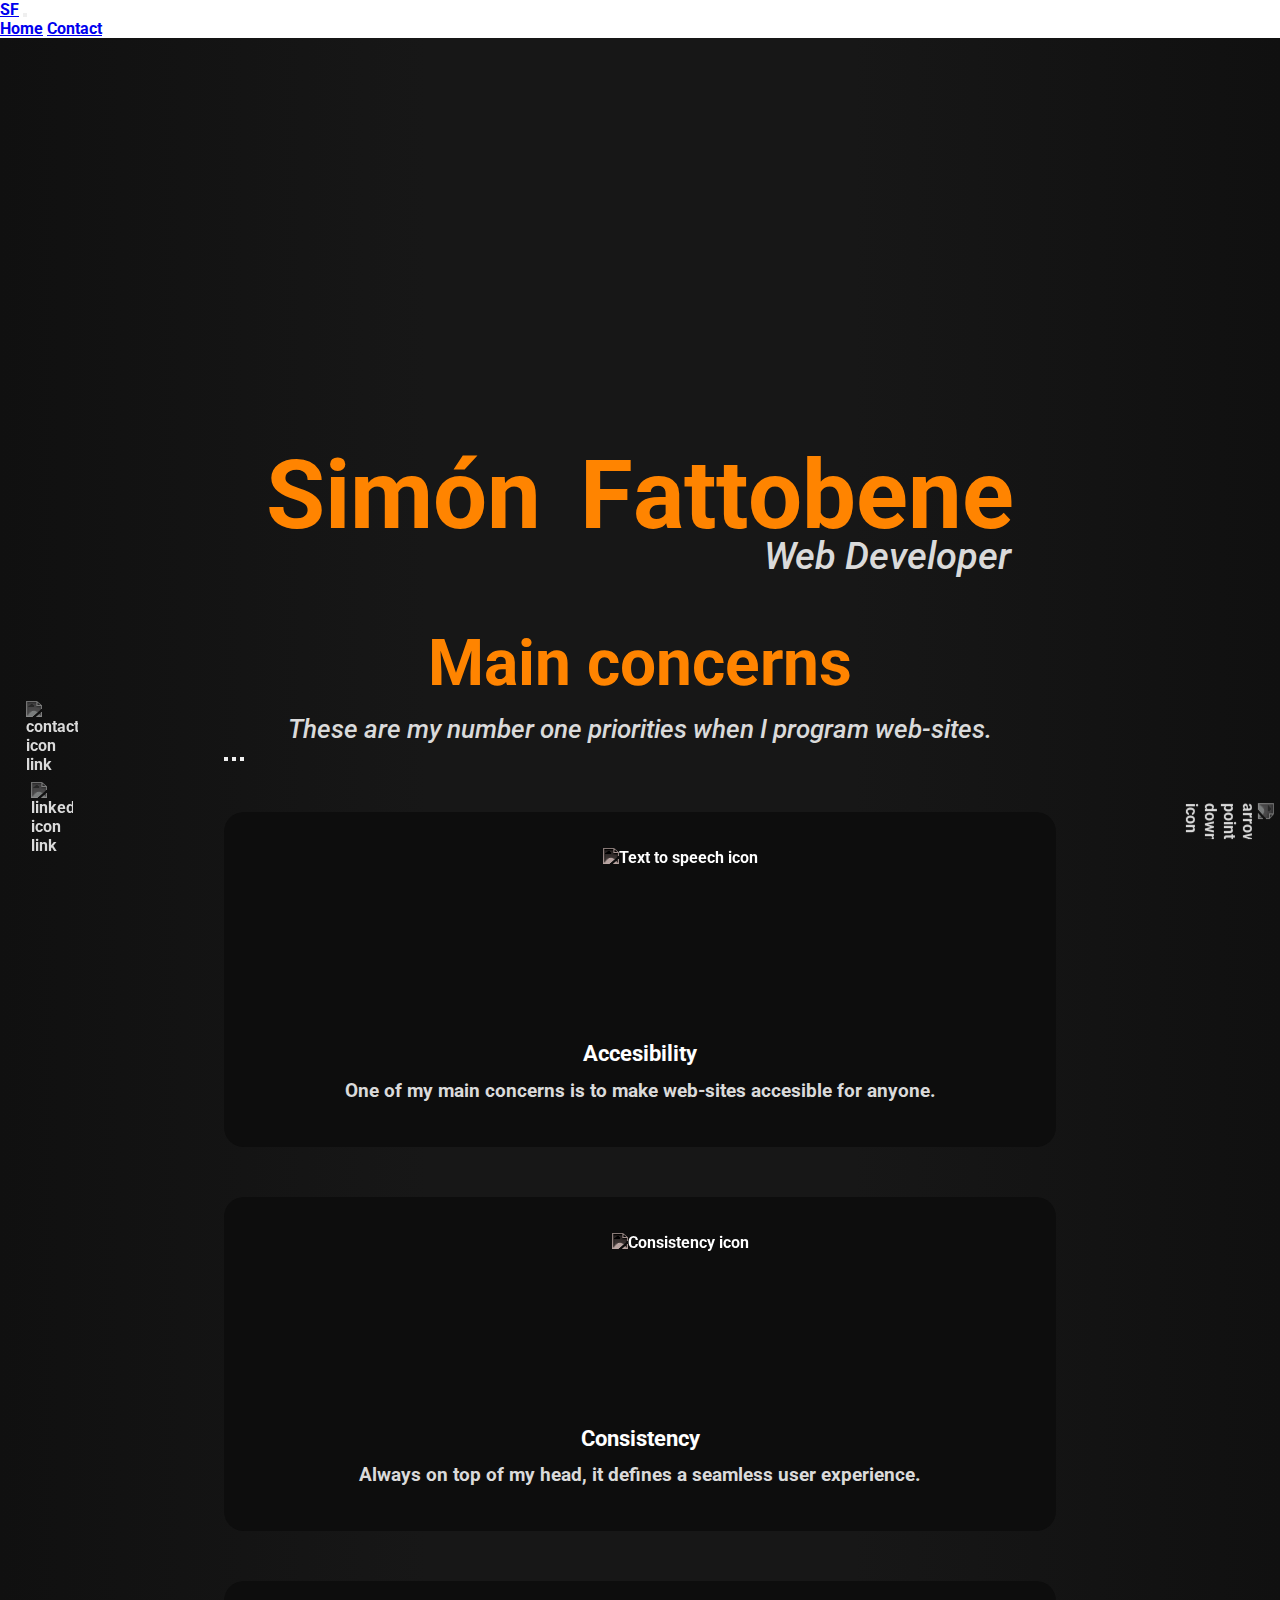
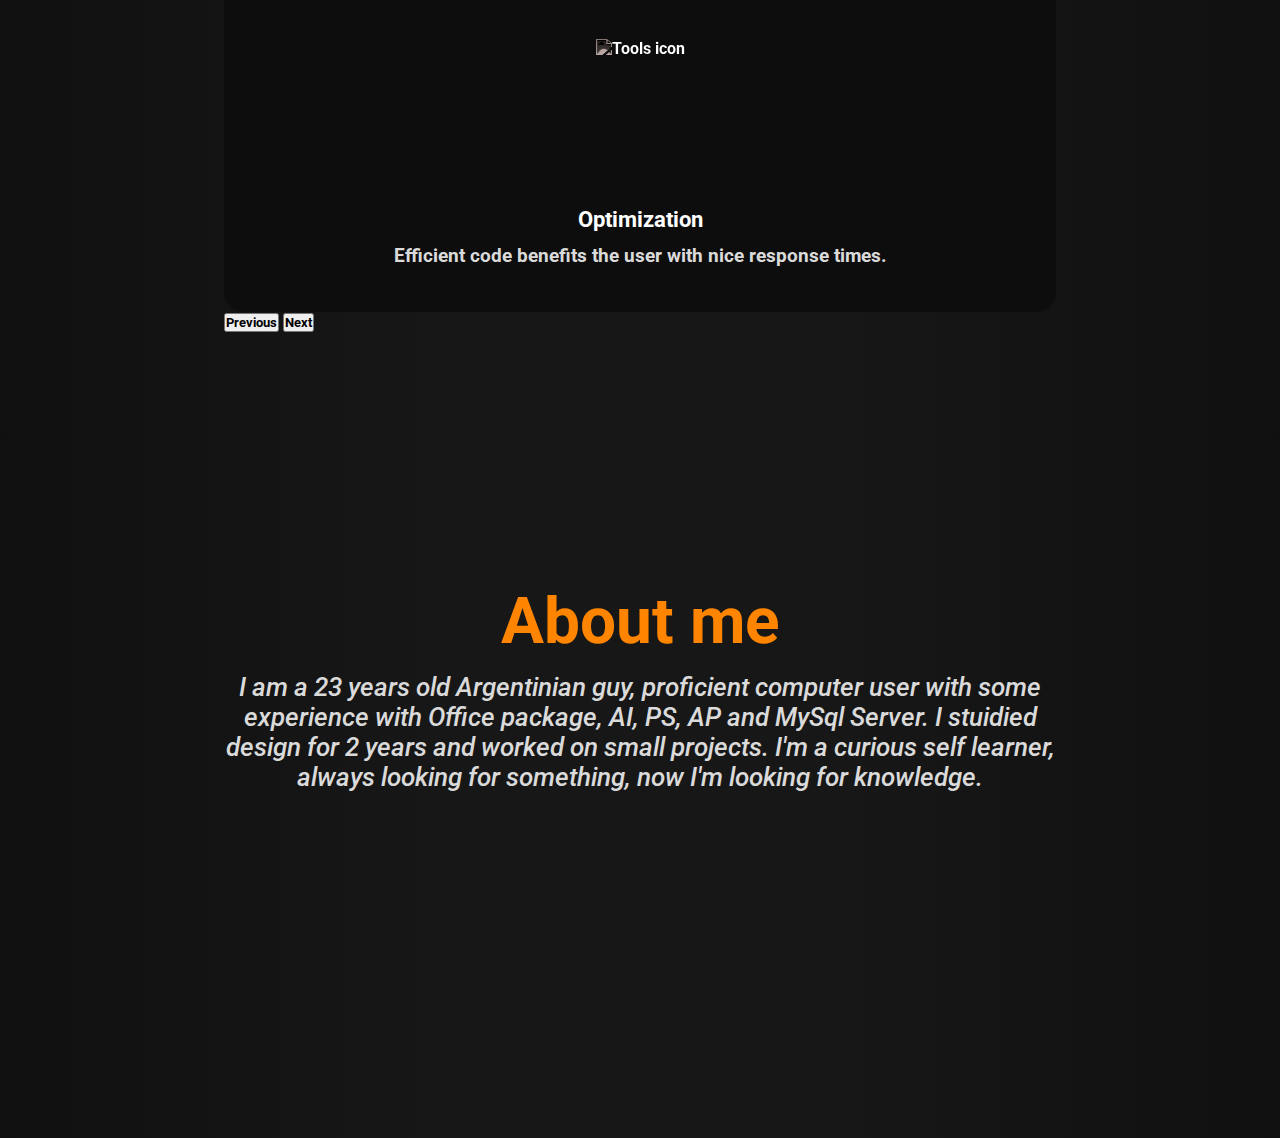
==== commit 1758defd: "hehhehe" ====
--- a/root/index.html
+++ b/root/index.html
@@ -5,22 +5,29 @@
 	<meta http-equiv="X-UA-Compatible" content="IE=edge">
 	<meta name="viewport" content="width=device-width, initial-scale=1.0">
 	<title>Simon Fattobene</title>
-	<link rel="stylesheet" href="./css/styles.css">
+	<link rel="stylesheet" href="./css/style.css">
 	<link rel="preconnect" href="https://fonts.googleapis.com">
 	<link rel="preconnect" href="https://fonts.gstatic.com" crossorigin>
 	<link href="https://fonts.googleapis.com/css2?family=Roboto:ital,wght@0,700;1,300;1,500;1,700&display=swap" rel="stylesheet">
+	<link href="https://cdn.jsdelivr.net/npm/bootstrap@5.2.0/dist/css/bootstrap.min.css" rel="stylesheet" integrity="sha384-gH2yIJqKdNHPEq0n4Mqa/HGKIhSkIHeL5AyhkYV8i59U5AR6csBvApHHNl/vI1Bx" crossorigin="anonymous">
 </head>
 <!-- This is the menu -->
 <body>
-	<nav id="nav__menu">
-		<ul id="nav__menu__ul">
-			<li class="nav__menu__ul-li" id="menu__li-home"><a style="color:#ffffff;" href="./index.html" class="menu__item">Home</a></li>
-			<li class="nav__menu__ul-li" id="menu__li-about"><a href="./pages/about.html" class="menu__item">About</a></li>
-			<li class="nav__menu__ul-li" id="menu__li-contact"><a href="./pages/contact.html" class="menu__item">Contact</a></li>
-			<li class="nav__menu__ul-li" id="menu__li-projects"><a href="./pages/projects.html" class="menu__item">Projects</a></li>
-			<li class="nav__menu__ul-li" id="menu__li-skills"><a href="./pages/skills.html" class="menu__item">Skills</a></li>
-		</ul>
-	</nav>
+	<script src="https://cdn.jsdelivr.net/npm/bootstrap@5.2.0/dist/js/bootstrap.bundle.min.js" integrity="sha384-A3rJD856KowSb7dwlZdYEkO39Gagi7vIsF0jrRAoQmDKKtQBHUuLZ9AsSv4jD4Xa" crossorigin="anonymous"></script>
+	<nav class="navbar navbar-expand-lg bg-light">
+		<div class="container-fluid">
+		  <a class="navbar-brand" href="#">SF</a>
+		  <button class="navbar-toggler" type="button" data-bs-toggle="collapse" data-bs-target="#navbarNavAltMarkup" aria-controls="navbarNavAltMarkup" aria-expanded="false" aria-label="Toggle navigation">
+			<span class="navbar-toggler-icon"></span>
+		  </button>
+		  <div class="collapse navbar-collapse" id="navbarNavAltMarkup">
+			<div class="navbar-nav">
+			  <a class="nav-link active" aria-current="page" href="./index.html">Home</a>
+			  <a class="nav-link" href="./pages/contact.html">Contact</a>
+			</div>
+		  </div>
+		</div>
+	  </nav>
 <!-- These are the tags that appear on start-up on the Home page -->
 	<header id="header">
 		<div id="header__h1-group">
@@ -53,29 +60,56 @@
 			<h2 class="title">Main concerns</h2>
 			<p class="text-paragraph">These are my number one priorities when I program web-sites.</p>
 		</div>
-		<div id="concern-div">
-			<div id="accesibility-background">
-				<div id="accesibility">
-					<img class="concern-image" id="concern-acc" src="https://cdn-icons-png.flaticon.com/512/6805/6805674.png" alt="Text to speech icon">
-					<h3 class="concern-title">Accesibility</h3>
-					<p class="concern-text">One of my main concerns is to make web-sites accesible for anyone.</p>
-				</div>
-			</div>
-			<div id="consistency-background">
-				<div id="consistency">
-					<img class="concern-image" id="concern-con" src="https://cdn-icons-png.flaticon.com/512/7256/7256754.png" alt="Consistency icon">
-					<h3 class="concern-title">Consistency</h3>
-					<p class="concern-text">Always on top of my head, it defines a seamless user experience.</p>
-				</div>
-			</div>
-			<div id="optimization-background">
-				<div id="optimization">
-					<img class="concern-image" id="concern-opt" src="https://cdn-icons-png.flaticon.com/512/535/535624.png" alt="Tools icon">
-					<h3 class="concern-title">Optimization</h3>
-					<p class="concern-text">Efficient code benefits the user with nice response times.</p>
-				</div>
+		<div id="carouselExampleCaptions" class="carousel slide" data-bs-ride="false">
+  <div class="carousel-indicators">
+    <button type="button" data-bs-target="#carouselExampleCaptions" data-bs-slide-to="0" class="active" aria-current="true" aria-label="Slide 1"></button>
+    <button type="button" data-bs-target="#carouselExampleCaptions" data-bs-slide-to="1" aria-label="Slide 2"></button>
+    <button type="button" data-bs-target="#carouselExampleCaptions" data-bs-slide-to="2" aria-label="Slide 3"></button>
+  </div>
+  <div class="carousel-inner">
+    <div class="carousel-item active">
+		<div id="accesibility-background">
+			<div id="accesibility">
+				<img class="concern-image" id="concern-acc" src="https://cdn-icons-png.flaticon.com/512/6805/6805674.png" alt="Text to speech icon">
+				<h3 class="concern-title">Accesibility</h3>
+				<p class="concern-text">One of my main concerns is to make web-sites accesible for anyone.</p>
 			</div>
 		</div>
+      <div class="carousel-caption d-none d-md-block">
+      </div>
+    </div>
+    <div class="carousel-item">
+		<div id="consistency-background">
+			<div id="consistency">
+				<img class="concern-image" id="concern-con" src="https://cdn-icons-png.flaticon.com/512/7256/7256754.png" alt="Consistency icon">
+				<h3 class="concern-title">Consistency</h3>
+				<p class="concern-text">Always on top of my head, it defines a seamless user experience.</p>
+			</div>
+		</div>
+      <div class="carousel-caption d-none d-md-block">
+      </div>
+    </div>
+    <div class="carousel-item">
+		<div id="optimization-background">
+			<div id="optimization">
+				<img class="concern-image" id="concern-opt" src="https://cdn-icons-png.flaticon.com/512/535/535624.png" alt="Tools icon">
+				<h3 class="concern-title">Optimization</h3>
+				<p class="concern-text">Efficient code benefits the user with nice response times.</p>
+			</div>
+		</div>
+      <div class="carousel-caption d-none d-md-block">
+      </div>
+    </div>
+  </div>
+  <button class="carousel-control-prev" type="button" data-bs-target="#carouselExampleCaptions" data-bs-slide="prev">
+    <span class="carousel-control-prev-icon" aria-hidden="true"></span>
+    <span class="visually-hidden">Previous</span>
+  </button>
+  <button class="carousel-control-next" type="button" data-bs-target="#carouselExampleCaptions" data-bs-slide="next">
+    <span class="carousel-control-next-icon" aria-hidden="true"></span>
+    <span class="visually-hidden">Next</span>
+  </button>
+</div>
 	</section>
 <!-- This is section 2 of the Home page "About me" -->
 	<section id="home__section2">
--- a/root/css/style.css
+++ b/root/css/style.css
@@ -0,0 +1,835 @@
+* {
+  margin: 0;
+  padding: 0;
+  box-sizing: border-box;
+  font-family: "Roboto", sans-serif;
+  font-weight: 700;
+}
+
+/* MOBILE MOBILE MOBILE MOBILE MOBILE MOBILE MOBILE MOBILE MOBILE MOBILE MOBILE MOBILE MOBILE MOBILE MOBILE MOBILE MOBILE MOBILE MOBILE MOBILE */
+/* footer icons styling */
+.linkedin-icon-link {
+  position: fixed;
+  bottom: 5vh;
+  left: 2.4vw;
+  width: 7vw;
+  -webkit-animation-name: appear-footer;
+          animation-name: appear-footer;
+  -webkit-animation-duration: 0.925s;
+          animation-duration: 0.925s;
+  transition: transform 0.3s;
+  z-index: 99999;
+  -webkit-user-select: none;
+     -moz-user-select: none;
+      -ms-user-select: none;
+          user-select: none;
+  filter: invert(99%) sepia(3%) saturate(3%) hue-rotate(250deg) brightness(112%) contrast(71%);
+}
+
+.mail-icon-link {
+  z-index: 99999;
+  position: fixed;
+  bottom: 12vh;
+  left: 1.5vw;
+  width: 9vw;
+  -webkit-animation-name: appear-footer;
+          animation-name: appear-footer;
+  -webkit-animation-duration: 0.7s;
+          animation-duration: 0.7s;
+  transition: transform 0.3s;
+  -webkit-user-select: none;
+     -moz-user-select: none;
+      -ms-user-select: none;
+          user-select: none;
+  filter: invert(99%) sepia(3%) saturate(3%) hue-rotate(250deg) brightness(112%) contrast(71%);
+}
+
+.linkedin-icon-link:active, .mail-icon-link:active {
+  transform: rotate(-15deg);
+  filter: invert(58%) sepia(85%) saturate(2466%) hue-rotate(357deg) brightness(97%) contrast(110%);
+}
+
+@-webkit-keyframes appear-footer {
+  from {
+    transform: translate(-15vw);
+  }
+  to {
+    transform: translate(0vw);
+  }
+}
+
+@keyframes appear-footer {
+  from {
+    transform: translate(-15vw);
+  }
+  to {
+    transform: translate(0vw);
+  }
+}
+/* scroll indicator arrow styling */
+#scroll-indicator-icon {
+  position: fixed;
+  bottom: 3.7vh;
+  right: 2.7vw;
+  transform: rotate(90deg);
+  width: 6.2vw;
+  -webkit-user-select: none;
+     -moz-user-select: none;
+      -ms-user-select: none;
+          user-select: none;
+  -webkit-animation: appear-popup 4s, backnforward 1s infinite;
+          animation: appear-popup 4s, backnforward 1s infinite;
+  filter: invert(99%) sepia(3%) saturate(3%) hue-rotate(250deg) brightness(112%) contrast(71%);
+  z-index: 9999;
+}
+
+@-webkit-keyframes appear-popup {
+  0% {
+    opacity: 0;
+  }
+  75% {
+    opacity: 0;
+  }
+  100% {
+    opacity: 1;
+  }
+}
+
+@keyframes appear-popup {
+  0% {
+    opacity: 0;
+  }
+  75% {
+    opacity: 0;
+  }
+  100% {
+    opacity: 1;
+  }
+}
+@-webkit-keyframes backnforward {
+  0% {
+    transform: translate(0vw, -2vw);
+  }
+  50% {
+    transform: translate(0vw, 0vw);
+  }
+  100% {
+    transform: translate(0vw, -2vw);
+  }
+}
+@keyframes backnforward {
+  0% {
+    transform: translate(0vw, -2vw);
+  }
+  50% {
+    transform: translate(0vw, 0vw);
+  }
+  100% {
+    transform: translate(0vw, -2vw);
+  }
+}
+/* [global] Section-title styling */
+.title {
+  color: #ff8400;
+  font-size: 9.5vw;
+  margin-top: 8vw;
+  text-align: center;
+}
+
+/* [global] Section-subtitle styling */
+.text-paragraph {
+  color: rgb(218, 218, 218);
+  font-size: 5vw;
+  width: 80vw;
+  text-align: center;
+  margin-top: 1vw;
+  font-family: "Roboto", sans-serif;
+  font-weight: 500;
+  font-style: italic;
+  -webkit-animation-duration: 2s;
+          animation-duration: 2s;
+  -webkit-animation-name: projectappear;
+          animation-name: projectappear;
+}
+
+label {
+  color: rgb(218, 218, 218);
+}
+
+/* hidding the obligatory h1 */
+#home-title {
+  display: none;
+}
+
+#header {
+  height: 100vh;
+  width: 100%;
+  display: flex;
+  flex-direction: column;
+  align-items: center;
+  justify-content: center;
+  background: linear-gradient(to left, rgb(16, 16, 16), rgb(23, 23, 23), rgb(23, 23, 23), rgb(16, 16, 16));
+}
+
+/* header-title "Simon Fattobene" letters group */
+#header__h1-group {
+  display: flex;
+  font-size: 12vw;
+  font-family: "Roboto", sans-serif;
+  color: #ff8400;
+  -webkit-user-select: none;
+     -moz-user-select: none;
+      -ms-user-select: none;
+          user-select: none;
+  position: relative;
+  top: 0vw;
+}
+
+/* header-title.Space between "Simon Fattobene" */
+#header_h1-space {
+  width: 3vw;
+}
+
+/* header-title.Individual letter styling */
+#header_h1-1, #header_h1-2, #header_h1-3, #header_h1-4, #header_h1-5, #header_h1-6, #header_h1-7,
+#header_h1-8, #header_h1-9, #header_h1-10, #header_h1-11, #header_h1-12, #header_h1-13, #header_h1-14 {
+  -webkit-animation-name: animacion;
+          animation-name: animacion;
+  position: relative;
+  top: 6.8vh;
+  transition: text-shadow 0.1s;
+  cursor: pointer;
+}
+
+#header_h1-1:active, #header_h1-2:active, #header_h1-3:active, #header_h1-4:active, #header_h1-5:active, #header_h1-6:active, #header_h1-7:active,
+#header_h1-8:active, #header_h1-9:active, #header_h1-10:active, #header_h1-11:active, #header_h1-12:active, #header_h1-13:active, #header_h1-14:active {
+  color: #fff3d8;
+  text-shadow: 0vw 0vw 0.5vw #ffc04b;
+}
+
+/* header-title.Individual letter animation duration */
+#header_h1-1 {
+  -webkit-animation-duration: 520ms;
+          animation-duration: 520ms;
+}
+
+#header_h1-2 {
+  -webkit-animation-duration: 560ms;
+          animation-duration: 560ms;
+}
+
+#header_h1-3 {
+  -webkit-animation-duration: 620ms;
+          animation-duration: 620ms;
+}
+
+#header_h1-4 {
+  -webkit-animation-duration: 700ms;
+          animation-duration: 700ms;
+}
+
+#header_h1-5 {
+  -webkit-animation-duration: 800ms;
+          animation-duration: 800ms;
+}
+
+#header_h1-6 {
+  -webkit-animation-duration: 920ms;
+          animation-duration: 920ms;
+}
+
+#header_h1-7 {
+  -webkit-animation-duration: 1060ms;
+          animation-duration: 1060ms;
+}
+
+#header_h1-8 {
+  -webkit-animation-duration: 1220ms;
+          animation-duration: 1220ms;
+}
+
+#header_h1-9 {
+  -webkit-animation-duration: 1400ms;
+          animation-duration: 1400ms;
+}
+
+#header_h1-10 {
+  -webkit-animation-duration: 1600ms;
+          animation-duration: 1600ms;
+}
+
+#header_h1-11 {
+  -webkit-animation-duration: 1820ms;
+          animation-duration: 1820ms;
+}
+
+#header_h1-12 {
+  -webkit-animation-duration: 2060ms;
+          animation-duration: 2060ms;
+}
+
+#header_h1-13 {
+  -webkit-animation-duration: 2320ms;
+          animation-duration: 2320ms;
+}
+
+#header_h1-14 {
+  -webkit-animation-duration: 2600ms;
+          animation-duration: 2600ms;
+}
+
+@-webkit-keyframes animacion {
+  from {
+    transform: translate(0vw, 14vw);
+  }
+  to {
+    transform: translate(0vw, 0vw);
+  }
+}
+
+@keyframes animacion {
+  from {
+    transform: translate(0vw, 14vw);
+  }
+  to {
+    transform: translate(0vw, 0vw);
+  }
+}
+/* header-blocker.Coloured plane that blocks letters on header-title startup */
+#header__title-blocker {
+  display: flex;
+  position: relative;
+  top: 5vh;
+  left: 0vw;
+  background: linear-gradient(to left, rgb(16, 16, 16), rgb(23, 23, 23), rgb(23, 23, 23), rgb(16, 16, 16));
+  z-index: 2;
+  height: 12vh;
+  width: 100%;
+}
+
+/* header-subtitle styling */
+#h1-subtitle {
+  font-size: 4.7vh;
+  color: rgb(218, 218, 218);
+  width: 80vw;
+  display: flex;
+  justify-content: flex-end;
+  -webkit-user-select: none;
+     -moz-user-select: none;
+      -ms-user-select: none;
+          user-select: none;
+  position: relative;
+  bottom: 7vh;
+  left: 6vw;
+  z-index: 3;
+  -webkit-animation-name: subtitlefadein;
+          animation-name: subtitlefadein;
+  -webkit-animation-duration: 2.5s;
+          animation-duration: 2.5s;
+  transition: transform 0.5s;
+  font-family: "Roboto", sans-serif;
+  font-weight: 500;
+  font-style: italic;
+}
+
+@-webkit-keyframes subtitlefadein {
+  from {
+    opacity: 0;
+  }
+  to {
+    opacity: 1;
+  }
+}
+
+@keyframes subtitlefadein {
+  from {
+    opacity: 0;
+  }
+  to {
+    opacity: 1;
+  }
+}
+/* Section 1 "Main concerns" styling */
+#home__section1 {
+  height: 100%;
+  width: 100%;
+  display: flex;
+  align-items: center;
+  justify-content: center;
+  flex-direction: column;
+  padding-bottom: 25vw;
+  background: linear-gradient(to left, rgb(16, 16, 16), rgb(23, 23, 23), rgb(23, 23, 23), rgb(16, 16, 16));
+}
+
+/* Concerns configuring */
+#home__section-1__titles {
+  display: flex;
+  grid-area: titles;
+  justify-content: center;
+  flex-direction: column;
+}
+
+/* Group of concerns div configuring */
+#concern-div {
+  display: flex;
+  grid-area: concerns;
+  gap: 0vw;
+  flex-direction: column;
+  align-items: center;
+  justify-content: center;
+  width: 100%;
+}
+
+.concern-image {
+  height: 18vw;
+  position: relative;
+  right: -5%;
+  filter: invert(100%) sepia(100%) saturate(38%) hue-rotate(321deg) brightness(110%) contrast(110%);
+}
+
+#concern-opt {
+  margin-top: 2.5vh;
+  height: 14vw;
+  margin-bottom: 1vw;
+}
+
+#concern-con {
+  position: relative;
+  right: -5%;
+}
+
+#concern-acc {
+  position: relative;
+  left: 5%;
+}
+
+.concern-title {
+  margin-top: 1vh;
+  color: #ffffff;
+  font-size: 7vw;
+  position: relative;
+  right: 10%;
+}
+
+.concern-text {
+  color: rgb(218, 218, 218);
+  font-size: 4.7vw;
+  width: 100%;
+  grid-column: span 2;
+  text-align: center;
+}
+
+#accesibility-background, #consistency-background, #optimization-background {
+  background-color: rgb(13, 13, 13);
+  margin-top: 5.5vh;
+  padding: 3vh 0vw 3vh 0vw;
+  width: 80vw;
+  border-radius: 20px;
+  text-align: center;
+  justify-content: center;
+  align-items: center;
+}
+
+/* Home page concern boxes */
+#accesibility, #consistency, #optimization {
+  text-align: center;
+  display: grid;
+  grid-template-columns: 1fr 1fr;
+  grid-template-rows: 1fr 1fr;
+  justify-content: center;
+  align-items: center;
+  position: relative;
+  left: 10%;
+  width: 80%;
+}
+
+/* Section 2 "About me" styling */
+#home__section2 {
+  height: 100vh;
+  width: 100%;
+  display: grid;
+  grid-template-rows: 1fr;
+  justify-content: center;
+  background: linear-gradient(to left, rgb(16, 16, 16), rgb(23, 23, 23), rgb(23, 23, 23), rgb(16, 16, 16));
+}
+
+#home__section-2__titles {
+  display: flex;
+  flex-direction: column;
+  justify-content: center;
+  align-items: center;
+}
+
+/* About-me subtitle styling */
+.subtitle2 {
+  color: #ff8400;
+  font-size: 9.5vw;
+  text-align: center;
+  margin-top: 0;
+}
+
+#text2 {
+  position: relative;
+  bottom: 0vh;
+}
+
+#contact__unique-section {
+  height: 100%;
+  width: 100%;
+  background: linear-gradient(to left, rgb(16, 16, 16), rgb(23, 23, 23), rgb(23, 23, 23), rgb(16, 16, 16));
+  display: flex;
+  align-items: center;
+  justify-content: center;
+}
+
+#contact-cont {
+  width: 80vw;
+}
+
+#contact-title {
+  margin-top: 0vh;
+}
+
+#form {
+  align-items: center;
+  justify-content: center;
+}
+
+/* Contact page form text inputs styling */
+.input {
+  color: rgb(218, 218, 218);
+  background-color: rgb(29, 29, 29);
+  border: 0px;
+  font-size: 2.5vh;
+  font-weight: 300;
+  font-style: italic;
+  padding: 1vw 0.5vw 1vw 1vw;
+  border-radius: 10px;
+  outline: none;
+}
+
+.input:focus {
+  background-color: rgb(34, 34, 34);
+  outline: none;
+}
+
+#message {
+  resize: none;
+  grid-column: span 2;
+}
+
+.buttons {
+  display: flex;
+  flex-direction: row;
+  align-items: center;
+  justify-content: space-between;
+  grid-column: span 2;
+}
+
+.subtitle-contact {
+  color: rgb(218, 218, 218);
+  font-size: 2vw;
+  width: 80vw;
+  text-align: center;
+  margin-bottom: 0.8vw;
+  font-family: "Roboto", sans-serif;
+  font-weight: 500;
+  font-style: italic;
+}
+
+#titlec {
+  text-align: center;
+}
+
+/* Contact button configuring */
+.btn {
+  font-size: 2.5vh;
+  cursor: pointer;
+  color: #ff8400;
+  width: 24vw;
+  margin-top: 2vw;
+  height: 6vw;
+  background-color: transparent;
+  border-color: #ff8400;
+  border-width: 0.6vw;
+  border-radius: 10px;
+}
+
+/* MOBILE MOBILE MOBILE MOBILE MOBILE MOBILE MOBILE MOBILE MOBILE MOBILE MOBILE MOBILE MOBILE MOBILE MOBILE MOBILE MOBILE MOBILE MOBILE MOBILE */
+/* TABLET TABLET TABLET TABLET TABLET TABLET TABLET TABLET TABLET TABLET TABLET TABLET TABLET TABLET TABLET TABLET TABLET TABLET TABLET TABLET */
+@media screen and (min-width: 600px) and (orientation: landscape) {
+  ::-webkit-scrollbar {
+    -webkit-appearance: none;
+  }
+  ::-webkit-scrollbar:vertical {
+    width: 11px;
+  }
+  ::-webkit-scrollbar:horizontal {
+    height: 11px;
+  }
+  ::-webkit-scrollbar-thumb {
+    border-radius: 8px;
+    border: 2px solid #ffffff;
+    background-color: rgba(0, 0, 0, 0.5);
+  }
+  ::-webkit-scrollbar-track {
+    background-color: #ffffff;
+    border-radius: 8px;
+  }
+  /* footer icons styling */
+  .linkedin-icon-link {
+    width: 5vw;
+  }
+  .mail-icon-link {
+    bottom: 14vh;
+    left: 2vw;
+    width: 6.2vw;
+  }
+  /* scroll indicator arrow styling */
+  #scroll-indicator-icon {
+    width: 4.2vw;
+  }
+  /* [global] Section-title styling */
+  .title {
+    font-size: 6.5vw;
+  }
+  /* [global] Section-subtitle styling */
+  .text-paragraph {
+    font-size: 3vw;
+    width: 70vw;
+  }
+  /* header-title "Simon Fattobene" letters group */
+  #header__h1-group {
+    font-size: 8.5vw;
+    top: 2vw;
+  }
+  /* header-title.Individual letter styling */
+  #header_h1-1, #header_h1-2, #header_h1-3, #header_h1-4, #header_h1-5, #header_h1-6, #header_h1-7,
+#header_h1-8, #header_h1-9, #header_h1-10, #header_h1-11, #header_h1-12, #header_h1-13, #header_h1-14 {
+    top: 3.8vw;
+  }
+  @-webkit-keyframes animacion {
+    from {
+      transform: translate(0vw, 7vw);
+    }
+    to {
+      transform: translate(0vw, 0vw);
+    }
+  }
+  @keyframes animacion {
+    from {
+      transform: translate(0vw, 7vw);
+    }
+    to {
+      transform: translate(0vw, 0vw);
+    }
+  }
+  /* header-blocker.Coloured plane that blocks letters on header-title startup */
+  #header__title-blocker {
+    top: 4.4vw;
+    height: 7vw;
+  }
+  /* header-subtitle styling */
+  #h1-subtitle {
+    font-size: 3.5vw;
+    width: 55vw;
+    bottom: 3vh;
+    left: 5vw;
+  }
+  /* Section 1 "Main concerns" styling */
+  #home__section1 {
+    height: 100vh;
+    grid-template-rows: 1fr 1fr 2fr;
+  }
+  /* Group of concerns div configuring */
+  #concern-div {
+    flex-direction: row;
+    width: 70vw;
+  }
+  .concern-image {
+    height: 15vw;
+    right: 0;
+  }
+  #concern-opt {
+    height: 12vw;
+  }
+  .concern-title {
+    margin-top: 0vh;
+    font-size: 4vw;
+    right: 0;
+  }
+  .concern-text {
+    font-size: 2.5vw;
+    width: 80%;
+    margin-top: 1vw;
+  }
+  #accesibility-background, #consistency-background, #optimization-background {
+    padding: 4vh 1vw 5vh 1vw;
+    width: 65vw;
+  }
+  /* Home page concern boxes */
+  #accesibility, #consistency, #optimization {
+    display: flex;
+    flex-direction: column;
+    justify-content: center;
+    align-items: center;
+    width: 100%;
+    left: 0%;
+  }
+  /* About-me subtitle styling */
+  .subtitle2 {
+    font-size: 6.5vw;
+  }
+  #contact-title {
+    margin-top: 8vh;
+  }
+  /* Contact page form text inputs styling */
+  .input {
+    font-size: 1.5vw;
+  }
+  #titlec {
+    display: flex;
+    justify-content: center;
+  }
+  /* Contact button configuring */
+  .btn {
+    font-size: 1.5vw;
+    width: 12vw;
+    height: 3vw;
+    margin-top: 0;
+    border-width: 0.3vw;
+    border-color: #ff8400;
+    color: #ff8400;
+  }
+  #contact-cont {
+    width: 70vw;
+  }
+}
+/* TABLET TABLET TABLET TABLET TABLET TABLET TABLET TABLET TABLET TABLET TABLET TABLET TABLET TABLET TABLET TABLET TABLET TABLET TABLET TABLET */
+/* DESKTOP DESKTOP DESKTOP DESKTOP DESKTOP DESKTOP DESKTOP DESKTOP DESKTOP DESKTOP DESKTOP DESKTOP DESKTOP DESKTOP DESKTOP DESKTOP DESKTOP DESKTOP */
+@media screen and (min-width: 1024px) and (orientation: landscape) {
+  ::-webkit-scrollbar {
+    -webkit-appearance: none;
+  }
+  ::-webkit-scrollbar:vertical {
+    width: 11px;
+  }
+  ::-webkit-scrollbar:horizontal {
+    height: 11px;
+  }
+  ::-webkit-scrollbar-thumb {
+    border-radius: 8px;
+    border: 2px solid #ffffff;
+    background-color: rgba(0, 0, 0, 0.5);
+  }
+  ::-webkit-scrollbar-track {
+    background-color: #ffffff;
+    border-radius: 8px;
+  }
+  /* footer icons styling */
+  .linkedin-icon-link {
+    width: 3.3vw;
+  }
+  .mail-icon-link {
+    width: 4.1vw;
+  }
+  .linkedin-icon-link:hover, .mail-icon-link:hover {
+    transform: rotate(-15deg);
+    filter: invert(95%) sepia(97%) saturate(7121%) hue-rotate(181deg) brightness(118%) contrast(100%);
+  }
+  /* scroll indicator arrow styling */
+  #scroll-indicator-icon {
+    width: 2.8vw;
+  }
+  /* [global] Section-title styling */
+  .title {
+    font-size: 5vw;
+  }
+  /* [global] Section-subtitle styling */
+  .text-paragraph {
+    font-size: 2vw;
+    width: 65vw;
+  }
+  /* header-title "Simon Fattobene" letters group */
+  #header__h1-group {
+    font-size: 7.5vw;
+    top: 2vw;
+  }
+  /* header-title.Individual letter styling */
+  #header_h1-1, #header_h1-2, #header_h1-3, #header_h1-4, #header_h1-5, #header_h1-6, #header_h1-7,
+#header_h1-8, #header_h1-9, #header_h1-10, #header_h1-11, #header_h1-12, #header_h1-13, #header_h1-14 {
+    top: 3.8vw;
+  }
+  #header_h1-1:hover, #header_h1-2:hover, #header_h1-3:hover, #header_h1-4:hover, #header_h1-5:hover, #header_h1-6:hover, #header_h1-7:hover,
+#header_h1-8:hover, #header_h1-9:hover, #header_h1-10:hover, #header_h1-11:hover, #header_h1-12:hover, #header_h1-13:hover, #header_h1-14:hover {
+    text-shadow: 0vw 0vw 0.25vw #ff8400;
+  }
+  @-webkit-keyframes animacion {
+    from {
+      transform: translate(0vw, 7vw);
+    }
+    to {
+      transform: translate(0vw, 0vw);
+    }
+  }
+  @keyframes animacion {
+    from {
+      transform: translate(0vw, 7vw);
+    }
+    to {
+      transform: translate(0vw, 0vw);
+    }
+  }
+  /* header-blocker.Coloured plane that blocks letters on header-title startup */
+  #header__title-blocker {
+    top: 4.4vw;
+    height: 7vw;
+  }
+  /* header-subtitle styling */
+  #h1-subtitle {
+    font-size: 3vw;
+    left: 0;
+    width: 58vw;
+    bottom: 2.6vw;
+  }
+  #home__section1 {
+    grid-template-rows: 1fr 1fr 2fr;
+  }
+  /* Group of concerns div configuring */
+  #concern-div {
+    width: 65vw;
+  }
+  .concern-title {
+    font-size: 1.75vw;
+  }
+  .concern-text {
+    font-size: 1.5vw;
+  }
+  /* About-me subtitle styling */
+  .subtitle2 {
+    font-size: 5vw;
+  }
+  .btn:hover {
+    background: linear-gradient(to right, #ff8400 0%, #ffffff 50%, #ff8400 100%);
+    -webkit-background-clip: text;
+    background-clip: text;
+    -webkit-text-fill-color: transparent;
+    background-size: 200% auto;
+    -webkit-animation: textShine 1s ease-in-out infinite alternate;
+            animation: textShine 1s ease-in-out infinite alternate;
+  }
+  @-webkit-keyframes textShine {
+    to {
+      background-position: 200%;
+    }
+  }
+  @keyframes textShine {
+    to {
+      background-position: 200%;
+    }
+  }
+  #contact-cont {
+    width: 65vw;
+  }
+}
+/* DESKTOP DESKTOP DESKTOP DESKTOP DESKTOP DESKTOP DESKTOP DESKTOP DESKTOP DESKTOP DESKTOP DESKTOP DESKTOP DESKTOP DESKTOP DESKTOP DESKTOP DESKTOP *//*# sourceMappingURL=style.css.map */